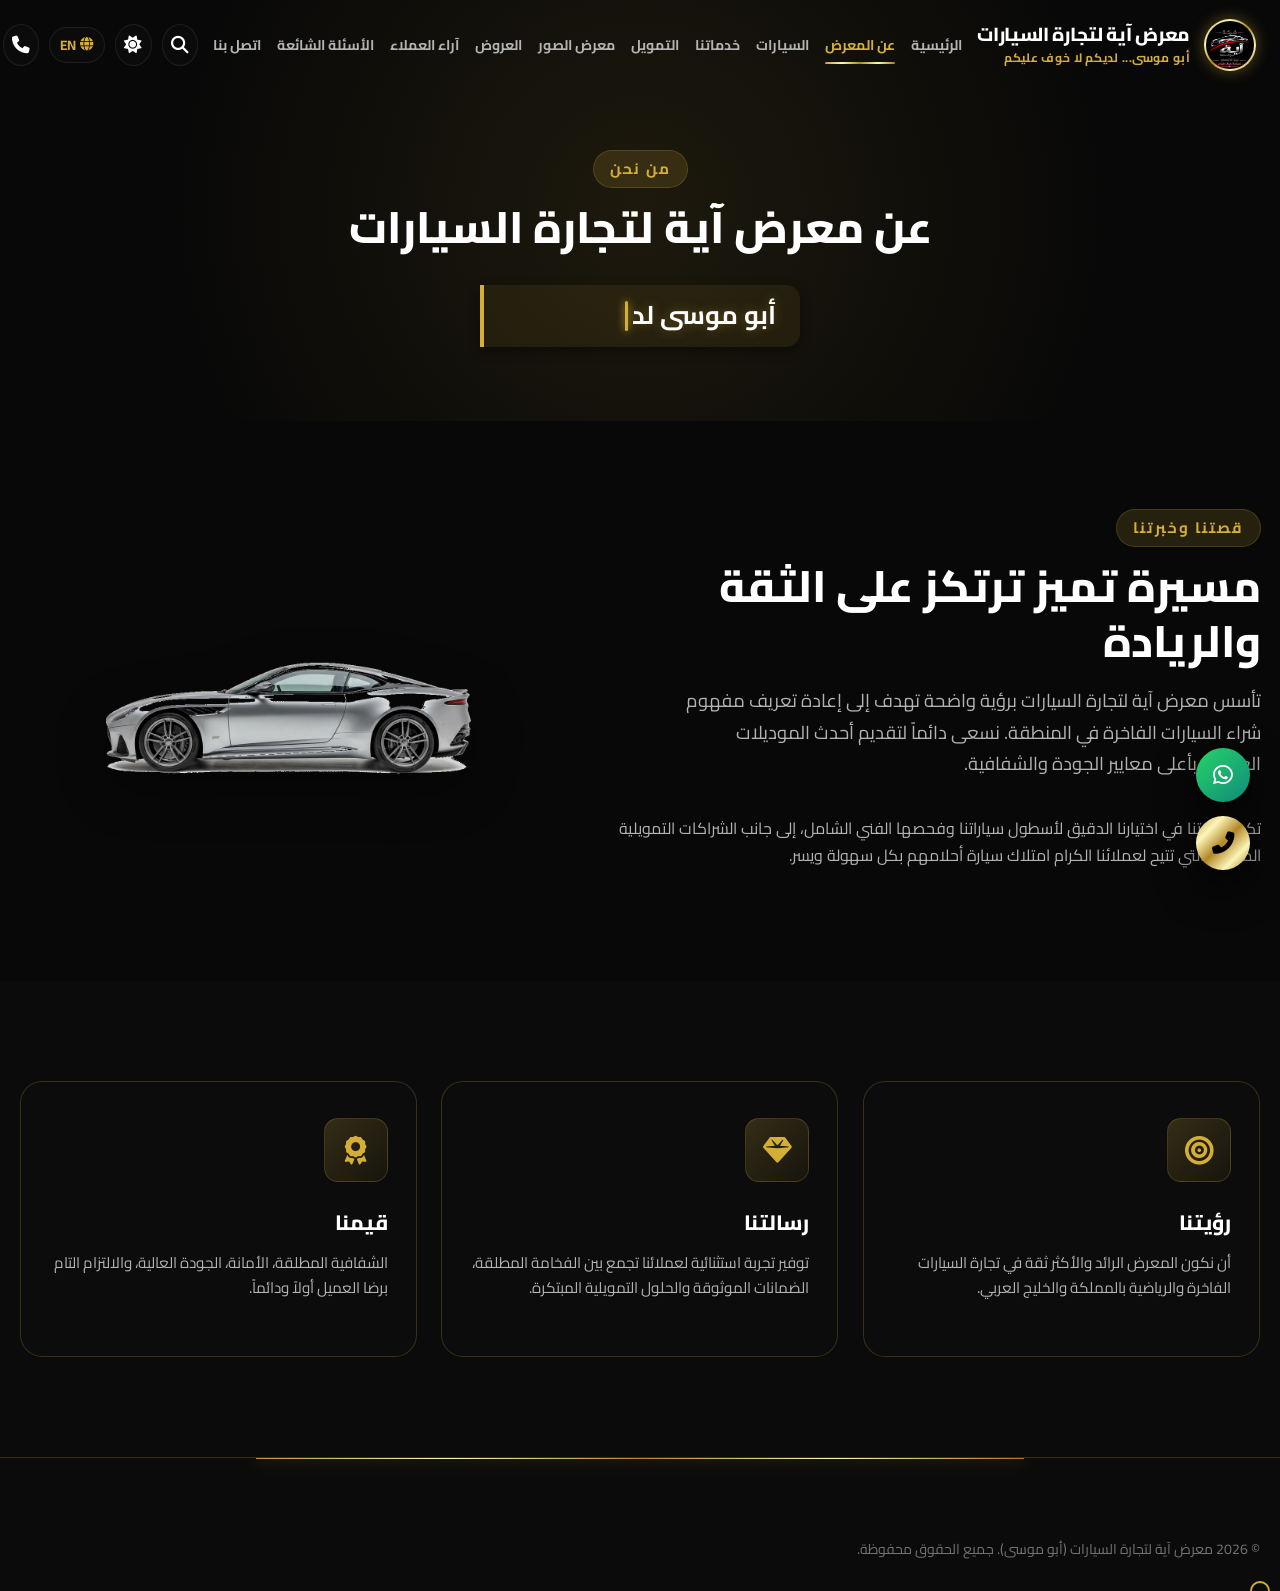
==== about.html @ 8046feb4 "first commit" ====
<!DOCTYPE html>
<html lang="ar" dir="rtl" data-theme="dark">
<head>
  <meta charset="UTF-8">
  <meta name="viewport" content="width=device-width, initial-scale=1.0">
  <title>عن المعرض | معرض آية لتجارة السيارات</title>
  <meta name="description" content="تعرف على قصة معرض آية لتجارة السيارات، رؤيتنا ورسالتنا وكلمة المالك أبو موسى.">

  <link rel="icon" type="image/svg+xml" href="images/logo/logo.png">
  <link rel="stylesheet" href="https://cdnjs.cloudflare.com/ajax/libs/font-awesome/6.5.1/css/all.min.css">
  <link rel="stylesheet" href="css/variables.css">
  <link rel="stylesheet" href="css/style.css">
  <link rel="stylesheet" href="css/header.css">
  <link rel="stylesheet" href="css/footer.css">
  <link rel="stylesheet" href="css/home.css">
  <link rel="stylesheet" href="css/cards.css">
  <link rel="stylesheet" href="css/forms.css">
  <link rel="stylesheet" href="css/animations.css">
  <link rel="stylesheet" href="css/responsive.css">
</head>
<body>

  <div class="page-loader" id="pageLoader">
    <div class="loader-logo-wrap">
      <div class="loader-spinner"></div>
      <img src="images/logo/logo.png" alt="Aya Car Trading Logo" style="width: 100%; height: 100%; object-fit: contain;">
    </div>
    <div class="loader-brand" data-i18n="brand_name">معرض آية لتجارة السيارات</div>
  </div>

  <header class="site-header">
    <div class="container header-container">
      <a href="index.html" class="header-brand">
        <div class="logo-wrapper">
          <img src="images/logo/logo.png" alt="Aya Car Trading Logo" class="logo-img">
        </div>
        <div class="brand-text">
          <span class="brand-name" data-i18n="brand_name">معرض آية لتجارة السيارات</span>
          <span class="brand-tagline" data-i18n="tagline">أبو موسى... لديكم لا خوف عليكم</span>
        </div>
      </a>

      <nav class="main-nav" aria-label="Main Navigation">
        <ul class="nav-list">
          <li><a href="index.html" class="nav-link" data-i18n="nav_home">الرئيسية</a></li>
          <li><a href="about.html" class="nav-link active" data-i18n="nav_about">عن المعرض</a></li>
          <li><a href="cars.html" class="nav-link" data-i18n="nav_cars">السيارات</a></li>
          <li><a href="services.html" class="nav-link" data-i18n="nav_services">خدماتنا</a></li>
          <li><a href="financing.html" class="nav-link" data-i18n="nav_financing">التمويل</a></li>
          <li><a href="gallery.html" class="nav-link" data-i18n="nav_gallery">معرض الصور</a></li>
          <li><a href="offers.html" class="nav-link" data-i18n="nav_offers">العروض</a></li>
          <li><a href="testimonials.html" class="nav-link" data-i18n="nav_testimonials">آراء العملاء</a></li>
          <li><a href="faq.html" class="nav-link" data-i18n="nav_faq">الأسئلة الشائعة</a></li>
          <li><a href="contact.html" class="nav-link" data-i18n="nav_contact">اتصل بنا</a></li>
        </ul>
      </nav>

      <div class="header-actions">
        <button class="action-btn search-trigger-btn" aria-label="Search"><i class="fas fa-search"></i></button>
        <button class="action-btn theme-toggle-btn" aria-label="Toggle Theme"><i class="fas fa-sun theme-toggle-icon"></i></button>
        <button class="lang-toggle" aria-label="Switch Language"><i class="fas fa-globe"></i><span class="lang-toggle-text">EN</span></button>
        <a href="tel:+963936801748" class="action-btn"><i class="fas fa-phone"></i></a>
        <a href="https://wa.me/963936801748" target="_blank" class="action-btn"><i class="fab fa-whatsapp" style="color: #25d366;"></i></a>
        <a href="contact.html" class="btn btn-gold btn-header" data-i18n="book_now">احجز الآن</a>
        <div class="mobile-nav-toggle"><span></span><span></span><span></span></div>
      </div>
    </div>
  </header>

  <div class="mobile-drawer-overlay"></div>
  <aside class="mobile-nav-drawer">
    <ul class="mobile-nav-list">
      <li><a href="index.html" class="mobile-nav-link" data-i18n="nav_home">الرئيسية</a></li>
      <li><a href="about.html" class="mobile-nav-link active" data-i18n="nav_about">عن المعرض</a></li>
      <li><a href="cars.html" class="mobile-nav-link" data-i18n="nav_cars">السيارات</a></li>
      <li><a href="services.html" class="mobile-nav-link" data-i18n="nav_services">خدماتنا</a></li>
      <li><a href="financing.html" class="mobile-nav-link" data-i18n="nav_financing">التمويل</a></li>
      <li><a href="gallery.html" class="mobile-nav-link" data-i18n="nav_gallery">معرض الصور</a></li>
      <li><a href="offers.html" class="mobile-nav-link" data-i18n="nav_offers">العروض</a></li>
      <li><a href="testimonials.html" class="mobile-nav-link" data-i18n="nav_testimonials">آراء العملاء</a></li>
      <li><a href="faq.html" class="mobile-nav-link" data-i18n="nav_faq">الأسئلة الشائعة</a></li>
      <li><a href="contact.html" class="mobile-nav-link" data-i18n="nav_contact">اتصل بنا</a></li>
    </ul>
  </aside>

  <!-- Page Title Banner -->
  <section class="section about-banner-section">
    <div class="container text-center" style="text-align: center;">
      <span class="section-subtitle" data-i18n="about_subtitle">من نحن</span>
      <h1 class="section-title" data-i18n="about_title">عن معرض آية لتجارة السيارات</h1>
      <div class="hero-owner-tagline" style="margin-top: 14px;" data-i18n="tagline">أبو موسى... لديكم لا خوف عليكم</div>
    </div>
  </section>

  <!-- Section: Story & Owner Message -->
  <section class="section about-section">
    <div class="container">
      <div class="hero-content-grid">
        <div data-animate="fade-up">
          <span class="section-subtitle" data-i18n="our_story_subtitle">قصتنا وخبرتنا</span>
          <h2 class="section-title" data-i18n="our_story_title">مسيرة تميز ترتكز على الثقة والريادة</h2>
          <p class="hero-description" data-i18n="our_story_p1">
            تأسس معرض آية لتجارة السيارات برؤية واضحة تهدف إلى إعادة تعريف مفهوم شراء السيارات الفاخرة في المنطقة. نسعى دائماً لتقديم أحدث الموديلات العالمية بأعلى معايير الجودة والشفافية.
          </p>
          <p style="color: var(--text-secondary); line-height: 1.7; margin-bottom: 24px;" data-i18n="our_story_p2">
            تكمن قوتنا في اختيارنا الدقيق لأسطول سياراتنا وفحصها الفني الشامل، إلى جانب الشراكات التمويلية الممتازة التي تتيح لعملائنا الكرام امتلاك سيارة أحلامهم بكل سهولة ويسر.
          </p>
        </div>

        <div class="hero-visual-box" data-animate="zoom-in">
          <div class="about-image-wrapper">
            <img src="images/cars2/new_car.png" alt="سيارة المعرض المتحركة" class="moving-car">
          </div>
        </div>
      </div>
    </div>
  </section>

  <!-- Section: Mission, Vision, Values -->
  <section class="section" style="background: var(--bg-secondary);">
    <div class="container">
      <div class="features-grid" style="grid-template-columns: repeat(3, 1fr);">
        <div class="service-card" data-animate="fade-up">
          <div class="service-icon"><i class="fas fa-bullseye"></i></div>
          <h3 class="service-title" data-i18n="vision_title">رؤيتنا</h3>
          <p class="service-desc" data-i18n="vision_desc">أن نكون المعرض الرائد والأكثر ثقة في تجارة السيارات الفاخرة والرياضية بالمملكة والخليج العربي.</p>
        </div>

        <div class="service-card" data-animate="fade-up">
          <div class="service-icon"><i class="fas fa-gem"></i></div>
          <h3 class="service-title" data-i18n="mission_title">رسالتنا</h3>
          <p class="service-desc" data-i18n="mission_desc">توفير تجربة استثنائية لعملائنا تجمع بين الفخامة المطلقة، الضمانات الموثوقة والحلول التمويلية المبتكرة.</p>
        </div>

        <div class="service-card" data-animate="fade-up">
          <div class="service-icon"><i class="fas fa-award"></i></div>
          <h3 class="service-title" data-i18n="values_title">قيمنا</h3>
          <p class="service-desc" data-i18n="values_desc">الشفافية المطلقة، الأمانة، الجودة العالية، والالتزام التام برضا العميل أولاً ودائماً.</p>
        </div>
      </div>
    </div>
  </section>

  <!-- Footer -->
  <footer class="site-footer">
    <div class="container">
      <div class="footer-bottom" style="border: none; padding: 0;">
        <div data-i18n="copyright">&copy; 2026 معرض آية لتجارة السيارات (أبو موسى). جميع الحقوق محفوظة.</div>
      </div>
    </div>
  </footer>


  <div class="floating-actions">
    <a href="https://wa.me/963936801748" target="_blank" class="float-btn float-whatsapp"><i class="fab fa-whatsapp"></i></a>
    <a href="tel:+963936801748" class="float-btn float-phone"><i class="fas fa-phone-alt"></i></a>
  </div>

  <script src="js/theme.js"></script>
  <script src="js/main.js"></script>
  <script src="js/menu.js"></script>
  <script src="js/search.js"></script>
  <script src="js/animation.js"></script>
</body>
</html>
---- css/variables.css ----
/* -------------------------------------------------------------------
   Aya Car Trading | معرض آية لتجارة السيارات
   CSS Variables & Design System Tokens
------------------------------------------------------------------- */

:root {
  /* Color Palette - Dark Mode (Default) */
  --bg-primary: #080808;
  --bg-secondary: #0b0b0b;
  --bg-tertiary: #171717;
  --bg-card: rgba(17, 17, 17, 0.7);
  --bg-glass: rgba(15, 15, 15, 0.65);
  --bg-glass-hover: rgba(25, 25, 25, 0.85);

  /* Gold Luxury Accents */
  --color-gold: #d4af37;
  --color-gold-light: #f3e5ab;
  --color-gold-dark: #aa820a;
  --color-gold-glow: rgba(212, 175, 55, 0.35);
  --color-gold-subtle: rgba(212, 175, 55, 0.15);
  --gold-gradient: linear-gradient(135deg, #bf953f 0%, #fcf6ba 25%, #b38728 50%, #fbf5b7 75%, #aa771c 100%);
  --gold-gradient-subtle: linear-gradient(135deg, rgba(212, 175, 55, 0.2) 0%, rgba(212, 175, 55, 0.05) 100%);

  /* Text Colors */
  --text-primary: #ffffff;
  --text-secondary: #b3b3b3;
  --text-muted: #737373;
  --text-gold: #d4af37;

  /* Borders & Shadows */
  --border-color: rgba(212, 175, 55, 0.2);
  --border-color-muted: rgba(255, 255, 255, 0.08);
  --border-gold-glow: 0 0 20px rgba(212, 175, 55, 0.4);
  --shadow-sm: 0 4px 12px rgba(0, 0, 0, 0.4);
  --shadow-md: 0 8px 24px rgba(0, 0, 0, 0.6);
  --shadow-lg: 0 16px 40px rgba(0, 0, 0, 0.8);
  --shadow-gold: 0 10px 30px rgba(212, 175, 55, 0.25);

  /* Glassmorphism */
  --glass-blur: blur(16px);
  --glass-blur-heavy: blur(24px);
  --glass-border: 1px solid rgba(212, 175, 55, 0.22);
  --glass-border-light: 1px solid rgba(255, 255, 255, 0.1);

  /* Fonts */
  --font-arabic: 'Cairo', 'Segoe UI', Tahoma, Geneva, Verdana, sans-serif;
  --font-english: 'Poppins', system-ui, -apple-system, BlinkMacSystemFont, sans-serif;

  /* Radii */
  --radius-sm: 8px;
  --radius-md: 14px;
  --radius-lg: 22px;
  --radius-xl: 32px;
  --radius-full: 9999px;

  /* Transitions */
  --transition-fast: 0.2s cubic-bezier(0.4, 0, 0.2, 1);
  --transition-normal: 0.35s cubic-bezier(0.4, 0, 0.2, 1);
  --transition-slow: 0.6s cubic-bezier(0.16, 1, 0.3, 1);
  --transition-bounce: 0.5s cubic-bezier(0.68, -0.6, 0.32, 1.6);

  /* Spacing */
  --header-height: 90px;
  --container-max: 1320px;
}

/* Light Theme Variables */
[data-theme="light"] {
  --bg-primary: #f8f9fa;
  --bg-secondary: #ffffff;
  --bg-tertiary: #f1f3f5;
  --bg-card: rgba(255, 255, 255, 0.85);
  --bg-glass: rgba(255, 255, 255, 0.75);
  --bg-glass-hover: rgba(255, 255, 255, 0.95);

  --text-primary: #121212;
  --text-secondary: #495057;
  --text-muted: #868e96;
  --text-gold: #b8860b;

  --border-color: rgba(184, 134, 11, 0.3);
  --border-color-muted: rgba(0, 0, 0, 0.08);
  --shadow-sm: 0 4px 12px rgba(0, 0, 0, 0.06);
  --shadow-md: 0 8px 24px rgba(0, 0, 0, 0.1);
  --shadow-lg: 0 16px 40px rgba(0, 0, 0, 0.15);
  --glass-border: 1px solid rgba(184, 134, 11, 0.25);
  --glass-border-light: 1px solid rgba(0, 0, 0, 0.08);
}
---- css/style.css ----
/* -------------------------------------------------------------------
   Aya Car Trading | معرض آية لتجارة السيارات
   Global Styles, Reset & Utility Classes
------------------------------------------------------------------- */

@import url('https://fonts.googleapis.com/css2?family=Cairo:wght@300;400;500;600;700;800;900&family=Poppins:wght@300;400;500;600;700;800&display=swap');

*, *::before, *::after {
  box-sizing: border-box;
  margin: 0;
  padding: 0;
}

html {
  scroll-behavior: smooth;
  font-size: 16px;
}

body {
  font-family: var(--font-arabic);
  background-color: var(--bg-primary);
  color: var(--text-primary);
  line-height: 1.6;
  overflow-x: hidden;
  transition: background-color var(--transition-normal), color var(--transition-normal);
  direction: rtl; /* Default Arabic RTL */
}

/* LTR Body state */
html[lang="en"] body {
  font-family: var(--font-english);
  direction: ltr;
}

/* Hide scrollbar for clean aesthetic while allowing scroll */
::-webkit-scrollbar {
  width: 8px;
}
::-webkit-scrollbar-track {
  background: var(--bg-primary);
}
::-webkit-scrollbar-thumb {
  background: var(--color-gold-dark);
  border-radius: var(--radius-full);
}
::-webkit-scrollbar-thumb:hover {
  background: var(--color-gold);
}

a {
  color: inherit;
  text-decoration: none;
  transition: color var(--transition-fast);
}

ul, ol {
  list-style: none;
}

img, video {
  max-width: 100%;
  height: auto;
  display: block;
}

button, input, select, textarea {
  font-family: inherit;
  font-size: inherit;
  color: inherit;
  background: none;
  border: none;
  outline: none;
}

button {
  cursor: pointer;
}

/* -------------------------------------------------------------------
   Layout Components
------------------------------------------------------------------- */
.container {
  width: 100%;
  max-width: var(--container-max);
  margin-left: auto !important;
  margin-right: auto !important;
  padding-left: 20px;
  padding-right: 20px;
  box-sizing: border-box;
}

.section {
  padding: 100px 0;
  position: relative;
}

.page-banner-section {
  padding-top: calc(var(--header-height) + 60px);
  padding-bottom: 40px;
  background: radial-gradient(circle at 50% 50%, rgba(212, 175, 55, 0.1) 0%, var(--bg-primary) 70%);
}

@media (max-width: 992px) {
  .page-banner-section {
    padding-top: 175px;
    padding-bottom: 35px;
  }
}

.section-header {
  text-align: center;
  margin-bottom: 60px;
  position: relative;
}

.section-subtitle {
  display: inline-flex;
  align-items: center;
  gap: 8px;
  font-size: 0.95rem;
  font-weight: 700;
  color: var(--color-gold);
  text-transform: uppercase;
  letter-spacing: 2px;
  margin-bottom: 12px;
  padding: 6px 16px;
  background: var(--color-gold-subtle);
  border: 1px solid var(--border-color);
  border-radius: var(--radius-full);
}

.section-title {
  font-size: 2.75rem;
  font-weight: 800;
  color: var(--text-primary);
  line-height: 1.25;
  margin-bottom: 16px;
}

.section-description {
  font-size: 1.1rem;
  color: var(--text-secondary);
  max-width: 680px;
  margin: 0 auto;
}

/* -------------------------------------------------------------------
   Gold Text & Shimmer Utilities
------------------------------------------------------------------- */
.gold-text {
  color: var(--color-gold);
}

.gold-gradient-text {
  background: var(--gold-gradient);
  -webkit-background-clip: text;
  -webkit-text-fill-color: transparent;
  background-clip: text;
}

.gold-glow {
  text-shadow: 0 0 15px rgba(212, 175, 55, 0.5);
}

/* Glassmorphic Panel Utility */
.glass-panel {
  background: var(--bg-glass);
  backdrop-filter: var(--glass-blur);
  -webkit-backdrop-filter: var(--glass-blur);
  border: var(--glass-border);
  border-radius: var(--radius-lg);
  box-shadow: var(--shadow-md);
  transition: all var(--transition-normal);
}

.glass-panel:hover {
  border-color: rgba(212, 175, 55, 0.4);
  box-shadow: var(--shadow-gold);
}

/* -------------------------------------------------------------------
   Buttons & CTAs
------------------------------------------------------------------- */
.btn {
  display: inline-flex;
  align-items: center;
  justify-content: center;
  gap: 10px;
  padding: 14px 32px;
  font-size: 1rem;
  font-weight: 700;
  border-radius: var(--radius-full);
  transition: all var(--transition-normal);
  position: relative;
  overflow: hidden;
  z-index: 1;
}

.btn-gold {
  background: var(--gold-gradient);
  color: #000000;
  box-shadow: 0 4px 20px rgba(212, 175, 55, 0.35);
  border: 1px solid transparent;
}

.btn-gold:hover {
  transform: translateY(-3px);
  box-shadow: 0 8px 30px rgba(212, 175, 55, 0.6);
  color: #000000;
}

.btn-gold::before {
  content: '';
  position: absolute;
  top: 0;
  left: -100%;
  width: 100%;
  height: 100%;
  background: linear-gradient(90deg, transparent, rgba(255, 255, 255, 0.4), transparent);
  transition: 0.5s;
}

.btn-gold:hover::before {
  left: 100%;
}

.btn-outline-gold {
  background: transparent;
  color: var(--color-gold);
  border: 1px solid var(--color-gold);
  box-shadow: 0 4px 15px rgba(212, 175, 55, 0.1);
}

.btn-outline-gold:hover {
  background: var(--color-gold);
  color: #000000;
  transform: translateY(-3px);
  box-shadow: 0 8px 25px rgba(212, 175, 55, 0.4);
}

.btn-glass {
  background: var(--bg-glass);
  backdrop-filter: var(--glass-blur);
  color: var(--text-primary);
  border: var(--glass-border);
}

.btn-glass:hover {
  background: var(--bg-glass-hover);
  border-color: var(--color-gold);
  color: var(--color-gold);
  transform: translateY(-3px);
}

.btn-icon {
  width: 46px;
  height: 46px;
  padding: 0;
  border-radius: 50%;
}

/* Badges */
.badge {
  display: inline-flex;
  align-items: center;
  gap: 6px;
  padding: 4px 12px;
  border-radius: var(--radius-full);
  font-size: 0.8rem;
  font-weight: 700;
}

.badge-gold {
  background: var(--gold-gradient);
  color: #000000;
}

.badge-glass {
  background: rgba(255, 255, 255, 0.1);
  backdrop-filter: var(--glass-blur);
  color: var(--text-primary);
  border: 1px solid rgba(255, 255, 255, 0.15);
}

/* -------------------------------------------------------------------
   Global Floating Elements & Utilities
------------------------------------------------------------------- */

/* Scroll Progress Bar */
.scroll-progress-bar {
  position: fixed;
  top: 0;
  left: 0;
  right: 0;
  height: 3px;
  background: var(--gold-gradient);
  z-index: 1001;
  width: 0%;
  transition: width 0.1s linear;
}

/* Back to top button */
.back-to-top {
  position: fixed;
  bottom: 30px;
  left: 30px; /* LTR & RTL friendly */
  width: 50px;
  height: 50px;
  background: var(--bg-glass);
  border: 1px solid var(--color-gold);
  border-radius: 50%;
  color: var(--color-gold);
  display: flex;
  align-items: center;
  justify-content: center;
  font-size: 1.2rem;
  cursor: pointer;
  z-index: 99;
  opacity: 0;
  visibility: hidden;
  transition: all var(--transition-normal);
  backdrop-filter: var(--glass-blur);
  box-shadow: var(--shadow-md);
}

html[lang="en"] .back-to-top {
  left: auto;
  right: 30px;
}

.back-to-top.active {
  opacity: 1;
  visibility: visible;
}

.back-to-top:hover {
  background: var(--color-gold);
  color: #000000;
  transform: translateY(-5px);
  box-shadow: var(--shadow-gold);
}

/* Floating Action Buttons (WhatsApp & Phone) */
.floating-actions {
  position: fixed;
  bottom: 30px;
  right: 30px;
  display: flex;
  flex-direction: column;
  gap: 14px;
  z-index: 99;
}

html[lang="en"] .floating-actions {
  right: auto;
  left: 30px;
}

.float-btn {
  width: 54px;
  height: 54px;
  border-radius: 50%;
  display: flex;
  align-items: center;
  justify-content: center;
  font-size: 1.4rem;
  color: #ffffff;
  box-shadow: var(--shadow-lg);
  transition: transform var(--transition-bounce), box-shadow var(--transition-normal);
  position: relative;
}

.float-whatsapp {
  background: linear-gradient(135deg, #25d366, #128c7e);
}

.float-phone {
  background: var(--gold-gradient);
  color: #000000;
}

.float-btn:hover {
  transform: scale(1.15) rotate(8deg);
}

.float-btn .pulse-ring {
  position: absolute;
  top: -5px;
  left: -5px;
  right: -5px;
  bottom: -5px;
  border-radius: 50%;
  border: 2px solid currentColor;
  animation: pulse-ring-anim 2s cubic-bezier(0.455, 0.03, 0.515, 0.955) infinite;
  opacity: 0;
}

@keyframes pulse-ring-anim {
  0% {
    transform: scale(0.9);
    opacity: 0.8;
  }
  100% {
    transform: scale(1.5);
    opacity: 0;
  }
}

/* Custom Cursor Effect */
.custom-cursor {
  position: fixed;
  width: 20px;
  height: 20px;
  border: 2px solid var(--color-gold);
  border-radius: 50%;
  pointer-events: none;
  transform: translate(-50%, -50%);
  transition: width 0.2s, height 0.2s, background 0.2s;
  z-index: 9999;
  display: none;
}

@media (pointer: fine) {
  .custom-cursor {
    display: block;
  }
}

.custom-cursor.cursor-hover {
  width: 45px;
  height: 45px;
  background: rgba(212, 175, 55, 0.15);
  border-color: #ffffff;
}

/* Toast Notifications */
.toast-container {
  position: fixed;
  top: 100px;
  right: 20px;
  z-index: 9999;
  display: flex;
  flex-direction: column;
  gap: 10px;
}

html[lang="en"] .toast-container {
  right: auto;
  left: 20px;
}

.toast {
  background: var(--bg-glass);
  backdrop-filter: var(--glass-blur);
  border: var(--glass-border);
  padding: 14px 22px;
  border-radius: var(--radius-md);
  color: var(--text-primary);
  box-shadow: var(--shadow-lg);
  display: flex;
  align-items: center;
  gap: 12px;
  animation: toast-slide-in 0.4s ease forwards;
  min-width: 280px;
}

.toast-gold {
  border-left: 4px solid var(--color-gold);
}

@keyframes toast-slide-in {
  from {
    transform: translateX(100%);
    opacity: 0;
  }
  to {
    transform: translateX(0);
    opacity: 1;
  }
}
---- css/header.css ----
/* -------------------------------------------------------------------
   Aya Car Trading | معرض آية لتجارة السيارات
   Header & Navigation Styles
------------------------------------------------------------------- */

.site-header {
  position: fixed;
  top: 0;
  left: 0;
  right: 0;
  height: var(--header-height);
  z-index: 1000;
  transition: all var(--transition-normal);
  background: transparent;
  padding: 8px 0;
}

.site-header.scrolled {
  background: var(--bg-glass);
  backdrop-filter: var(--glass-blur-heavy);
  -webkit-backdrop-filter: var(--glass-blur-heavy);
  border-bottom: var(--glass-border);
  height: 76px;
  padding: 0;
  box-shadow: var(--shadow-md);
}

.header-container {
  display: flex;
  align-items: center;
  justify-content: space-between;
  height: 100%;
  width: 100%;
  max-width: 1560px;
  margin: 0 auto !important;
  padding-left: 24px;
  padding-right: 24px;
  box-sizing: border-box;
}

/* Brand / Logo Area */
.header-brand {
  display: flex;
  align-items: center;
  gap: 14px;
  margin: 0;
  padding: 0;
  text-decoration: none;
}

.logo-wrapper {
  position: relative;
  width: 52px;
  height: 52px;
  border-radius: 50%;
  padding: 2px;
  background: var(--gold-gradient);
  display: flex;
  align-items: center;
  justify-content: center;
  box-shadow: 0 0 15px rgba(212, 175, 55, 0.4);
  flex-shrink: 0;
  overflow: hidden;
  transition: transform var(--transition-fast);
}

.header-brand:hover .logo-wrapper {
  transform: scale(1.05);
  box-shadow: 0 0 22px rgba(212, 175, 55, 0.7);
}

.logo-img {
  width: 100%;
  height: 100%;
  object-fit: cover;
  border-radius: 50%;
  background: #000000;
}

.brand-text {
  display: flex;
  flex-direction: column;
  margin: 0;
  padding: 0;
}

.brand-name {
  font-size: 1.18rem;
  font-weight: 800;
  color: var(--text-primary);
  letter-spacing: -0.3px;
  line-height: 1.2;
  margin: 0;
  padding: 0;
  white-space: nowrap;
  -webkit-font-smoothing: antialiased;
}

.brand-tagline {
  font-size: 0.76rem;
  font-weight: 700;
  color: var(--color-gold);
  margin: 2px 0 0 0;
  padding: 0;
  letter-spacing: 0.3px;
  display: flex;
  align-items: center;
  gap: 4px;
  white-space: nowrap;
  -webkit-font-smoothing: antialiased;
  animation: fadeUpShimmer 3s infinite alternate;
}

@keyframes fadeUpShimmer {
  0% {
    opacity: 0.8;
    text-shadow: 0 0 5px rgba(212, 175, 55, 0.2);
  }
  100% {
    opacity: 1;
    text-shadow: 0 0 12px rgba(212, 175, 55, 0.8);
  }
}

/* Navigation Menu */
.main-nav {
  display: flex;
  align-items: center;
  margin: 0 15px;
  padding: 0;
}

.nav-list {
  display: flex;
  align-items: center;
  gap: 16px;
  margin: 0;
  padding: 0;
  list-style: none;
}

.nav-list li {
  margin: 0;
  padding: 0;
  display: flex;
  align-items: center;
}

@media (min-width: 1400px) {
  .nav-list {
    gap: 22px;
  }
}

.nav-link {
  position: relative;
  font-family: inherit;
  font-size: 0.88rem;
  font-weight: 700;
  color: var(--text-secondary);
  padding: 6px 0;
  margin: 0;
  white-space: nowrap;
  -webkit-font-smoothing: antialiased;
  -moz-osx-font-smoothing: grayscale;
  transition: color var(--transition-fast);
}

.nav-link:hover,
.nav-link.active {
  color: var(--color-gold);
}

.nav-link::after {
  content: '';
  position: absolute;
  bottom: -2px;
  left: 0;
  width: 0%;
  height: 2px;
  background: var(--gold-gradient);
  transition: width var(--transition-normal);
  border-radius: var(--radius-full);
}

html[dir="rtl"] .nav-link::after {
  left: auto;
  right: 0;
}

.nav-link:hover::after,
.nav-link.active::after {
  width: 100%;
}

/* Actions Group */
.header-actions {
  display: flex;
  align-items: center;
  gap: 10px;
  margin: 0;
  padding: 0;
}

.action-btn {
  width: 42px;
  height: 42px;
  border-radius: 50%;
  background: var(--bg-glass);
  border: 1px solid var(--border-color-muted);
  color: var(--text-primary);
  display: flex;
  align-items: center;
  justify-content: center;
  font-size: 1.1rem;
  transition: all var(--transition-fast);
}

.action-btn:hover {
  border-color: var(--color-gold);
  color: var(--color-gold);
  background: rgba(212, 175, 55, 0.1);
  transform: translateY(-2px);
}

/* Language Toggle Switch */
.lang-toggle {
  display: flex;
  align-items: center;
  gap: 4px;
  padding: 4px 10px;
  background: var(--bg-glass);
  border: 1px solid var(--border-color-muted);
  border-radius: var(--radius-full);
  font-size: 0.85rem;
  font-weight: 700;
  color: var(--color-gold);
  cursor: pointer;
  transition: all var(--transition-fast);
}

.lang-toggle:hover {
  border-color: var(--color-gold);
}

/* Mobile Hamburger Toggle */
.mobile-nav-toggle {
  display: none;
  flex-direction: column;
  justify-content: space-between;
  width: 30px;
  height: 20px;
  cursor: pointer;
  z-index: 1002;
}

.mobile-nav-toggle span {
  width: 100%;
  height: 2px;
  background-color: var(--text-primary);
  border-radius: 2px;
  transition: all var(--transition-normal);
}

.mobile-nav-toggle.open span:nth-child(1) {
  transform: translateY(9px) rotate(45deg);
}
.mobile-nav-toggle.open span:nth-child(2) {
  opacity: 0;
}
.mobile-nav-toggle.open span:nth-child(3) {
  transform: translateY(-9px) rotate(-45deg);
}

/* Mobile Navigation Drawer */
.mobile-nav-drawer {
  position: fixed;
  top: 0;
  right: -100%;
  width: 300px;
  height: 100vh;
  background: var(--bg-secondary);
  backdrop-filter: var(--glass-blur-heavy);
  z-index: 1001;
  padding: 100px 30px 40px;
  display: flex;
  flex-direction: column;
  justify-content: space-between;
  transition: right var(--transition-normal);
  box-shadow: var(--shadow-lg);
  border-left: var(--glass-border);
}

html[lang="en"] .mobile-nav-drawer {
  right: auto;
  left: -100%;
  transition: left var(--transition-normal);
  border-left: none;
  border-right: var(--glass-border);
}

.mobile-nav-drawer.open {
  right: 0;
}

html[lang="en"] .mobile-nav-drawer.open {
  right: auto;
  left: 0;
}

.mobile-nav-list {
  display: flex;
  flex-direction: column;
  gap: 20px;
}

.mobile-nav-link {
  font-size: 1.15rem;
  font-weight: 700;
  color: var(--text-primary);
}

.mobile-nav-link:hover,
.mobile-nav-link.active {
  color: var(--color-gold);
}

.mobile-drawer-overlay {
  position: fixed;
  top: 0;
  left: 0;
  width: 100vw;
  height: 100vh;
  background: rgba(0, 0, 0, 0.7);
  backdrop-filter: blur(4px);
  z-index: 1000;
  opacity: 0;
  visibility: hidden;
  transition: all var(--transition-fast);
}

.mobile-drawer-overlay.open {
  opacity: 1;
  visibility: visible;
}
---- css/footer.css ----
/* -------------------------------------------------------------------
   Aya Car Trading | معرض آية لتجارة السيارات
   Footer Styles
------------------------------------------------------------------- */

.site-footer {
  background: var(--bg-secondary);
  border-top: 1px solid var(--border-color);
  position: relative;
  overflow: hidden;
  padding-top: 80px;
  padding-bottom: 30px;
  color: var(--text-secondary);
}

.site-footer::before {
  content: '';
  position: absolute;
  top: 0;
  left: 50%;
  transform: translateX(-50%);
  width: 60%;
  height: 1px;
  background: var(--gold-gradient);
  box-shadow: 0 0 15px var(--color-gold);
}

.footer-grid {
  display: grid;
  grid-template-columns: 1.6fr 1fr 1.2fr 1.4fr;
  gap: 40px;
  margin-bottom: 60px;
}

.footer-brand {
  display: flex;
  flex-direction: column;
  gap: 20px;
}

.footer-logo {
  display: flex;
  align-items: center;
  gap: 12px;
}

.footer-desc {
  color: var(--text-secondary);
  font-size: 0.95rem;
  line-height: 1.7;
}

.footer-tagline-box {
  background: var(--gold-gradient-subtle);
  border: 1px solid var(--border-color);
  padding: 12px 18px;
  border-radius: var(--radius-md);
  color: var(--color-gold);
  font-weight: 700;
  font-size: 0.95rem;
  display: inline-flex;
  align-items: center;
  gap: 8px;
}

.footer-heading {
  font-size: 1.2rem;
  font-weight: 800;
  color: var(--text-primary);
  margin-bottom: 24px;
  position: relative;
  display: inline-block;
}

.footer-heading::after {
  content: '';
  position: absolute;
  bottom: -8px;
  left: 0;
  width: 35px;
  height: 2px;
  background: var(--color-gold);
}

html[dir="rtl"] .footer-heading::after {
  left: auto;
  right: 0;
}

.footer-links {
  display: flex;
  flex-direction: column;
  gap: 12px;
}

.footer-link {
  color: var(--text-secondary);
  font-size: 0.95rem;
  transition: all var(--transition-fast);
  display: flex;
  align-items: center;
  gap: 8px;
}

.footer-link:hover {
  color: var(--color-gold);
  transform: translateX(-5px);
}

html[lang="en"] .footer-link:hover {
  transform: translateX(5px);
}

.footer-info-list {
  display: flex;
  flex-direction: column;
  gap: 16px;
}

.footer-info-item {
  display: flex;
  align-items: flex-start;
  gap: 12px;
  color: var(--text-secondary);
  font-size: 0.95rem;
}

.footer-info-icon {
  color: var(--color-gold);
  font-size: 1.1rem;
  margin-top: 3px;
  flex-shrink: 0;
}

/* Newsletter */
.newsletter-box {
  display: flex;
  flex-direction: column;
  gap: 14px;
}

.newsletter-form {
  display: flex;
  gap: 8px;
}

.newsletter-input {
  flex: 1;
  background: rgba(255, 255, 255, 0.05);
  border: 1px solid var(--border-color-muted);
  padding: 12px 16px;
  border-radius: var(--radius-md);
  color: var(--text-primary);
  font-size: 0.9rem;
  transition: border-color var(--transition-fast);
}

.newsletter-input:focus {
  border-color: var(--color-gold);
}

/* Social Media Icons */
.footer-socials {
  display: flex;
  align-items: center;
  gap: 12px;
  margin-top: 10px;
}

.social-icon {
  width: 40px;
  height: 40px;
  border-radius: 50%;
  background: var(--bg-glass);
  border: 1px solid var(--border-color-muted);
  color: var(--text-primary);
  display: flex;
  align-items: center;
  justify-content: center;
  font-size: 1rem;
  transition: all var(--transition-fast);
}

.social-icon:hover {
  background: var(--color-gold);
  color: #000000;
  border-color: var(--color-gold);
  transform: translateY(-4px);
  box-shadow: 0 5px 15px rgba(212, 175, 55, 0.4);
}

/* Bottom Bar */
.footer-bottom {
  border-top: 1px solid rgba(255, 255, 255, 0.06);
  padding-top: 25px;
  display: flex;
  align-items: center;
  justify-content: space-between;
  font-size: 0.88rem;
  color: var(--text-muted);
}

.footer-legal-links {
  display: flex;
  gap: 20px;
}

.footer-legal-links a:hover {
  color: var(--color-gold);
}

/* -------------------------------------------------------------------
   Light Theme Footer Overrides (High Contrast & Clear Readability)
------------------------------------------------------------------- */
[data-theme="light"] .site-footer {
  background: #ffffff;
  border-top: 1px solid var(--border-color);
  color: #333333;
}

[data-theme="light"] .footer-heading {
  color: #111111;
}

[data-theme="light"] .footer-desc,
[data-theme="light"] .footer-link,
[data-theme="light"] .footer-info-item,
[data-theme="light"] .footer-legal-links a {
  color: #444444;
}

[data-theme="light"] .footer-link:hover,
[data-theme="light"] .footer-legal-links a:hover {
  color: #b8860b;
}

[data-theme="light"] .newsletter-input {
  background: #f1f3f5;
  color: #111111;
  border-color: rgba(0, 0, 0, 0.15);
}

[data-theme="light"] .newsletter-input::placeholder {
  color: #777777;
}

[data-theme="light"] .social-icon {
  background: #f1f3f5;
  color: #111111;
  border-color: rgba(0, 0, 0, 0.15);
}

[data-theme="light"] .footer-bottom {
  border-top: 1px solid rgba(0, 0, 0, 0.1);
  color: #555555;
}
---- css/home.css ----
/* -------------------------------------------------------------------
   Aya Car Trading | معرض آية لتجارة السيارات
   Home Page Specific Styles & Hero Components
------------------------------------------------------------------- */

/* Hero Section */
.hero-section {
  position: relative;
  min-height: 100vh;
  padding-top: calc(var(--header-height) + 40px);
  padding-bottom: 80px;
  display: flex;
  align-items: center;
  overflow: hidden;
  background: radial-gradient(circle at 70% 30%, rgba(212, 175, 55, 0.08) 0%, transparent 60%),
              radial-gradient(circle at 10% 80%, rgba(15, 15, 15, 0.9) 0%, var(--bg-primary) 80%);
}

.hero-bg-particles {
  position: absolute;
  top: 0;
  left: 0;
  width: 100%;
  height: 100%;
  pointer-events: none;
  z-index: 1;
  opacity: 0.6;
}

.hero-content-grid {
  display: grid;
  grid-template-columns: 1.1fr 0.9fr;
  gap: 50px;
  align-items: center;
  position: relative;
  z-index: 2;
}

.hero-text-box {
  display: flex;
  flex-direction: column;
  align-items: flex-start;
}

.hero-badge {
  display: inline-flex;
  align-items: center;
  gap: 10px;
  padding: 8px 20px;
  background: var(--color-gold-subtle);
  border: 1px solid var(--border-color);
  border-radius: var(--radius-full);
  color: var(--color-gold);
  font-size: 0.9rem;
  font-weight: 700;
  margin-bottom: 24px;
  box-shadow: 0 0 15px rgba(212, 175, 55, 0.2);
}

.hero-title {
  font-size: 3.5rem;
  font-weight: 900;
  line-height: 1.15;
  color: var(--text-primary);
  margin-bottom: 16px;
  letter-spacing: -1px;
}

.hero-owner-tagline {
  font-family: 'Cairo', sans-serif;
  font-size: 1.8rem;
  font-weight: 700;
  margin-bottom: 24px;
  padding: 12px 24px;
  background: rgba(212, 175, 55, 0.08);
  border-left: 4px solid var(--color-gold);
  border-radius: 0 var(--radius-md) var(--radius-md) 0;
  color: var(--text-primary);
  display: inline-flex;
  align-items: center;
  justify-content: flex-start;
  min-height: 62px;
  min-width: 320px;
  box-shadow: var(--shadow-sm);
  position: relative;
  overflow: hidden;
  will-change: transform, opacity;
  backface-visibility: hidden;
  -webkit-font-smoothing: antialiased;
  -moz-osx-font-smoothing: grayscale;
}

html[lang="en"] .hero-owner-tagline {
  border-left: none;
  border-right: 4px solid var(--color-gold);
  border-radius: var(--radius-md) 0 0 var(--radius-md);
}

/* Typing text element & theme styling */
.hero-owner-tagline .tagline-text {
  display: inline;
  white-space: pre-wrap;
  word-break: break-word;
  transition: text-shadow 0.4s ease, color 0.4s ease;
  line-height: 1.3;
}

[data-theme="dark"] .hero-owner-tagline .tagline-text {
  color: #FFFFFF;
  text-shadow: 0 0 12px rgba(212, 175, 55, 0.35);
}

[data-theme="light"] .hero-owner-tagline .tagline-text {
  color: #111111;
  text-shadow: 0 0 10px rgba(201, 162, 39, 0.25);
}

/* Smooth micro-upward entry animation for typed characters */
.hero-owner-tagline .tagline-text.typing-char-active {
  animation: charFloatUp 0.15s ease-out forwards;
}

@keyframes charFloatUp {
  0% {
    opacity: 0.8;
    transform: translateY(4px);
  }
  100% {
    opacity: 1;
    transform: translateY(0);
  }
}

/* Luxury Golden Glow Pulse during 2.5s completion pause */
.hero-owner-tagline .tagline-text.glow-pulse {
  animation: taglineGoldPulse 2.5s ease-in-out infinite alternate;
}

[data-theme="dark"] .hero-owner-tagline .tagline-text.glow-pulse {
  animation: taglineGoldPulseDark 2.5s ease-in-out infinite alternate;
}

[data-theme="light"] .hero-owner-tagline .tagline-text.glow-pulse {
  animation: taglineGoldPulseLight 2.5s ease-in-out infinite alternate;
}

@keyframes taglineGoldPulseDark {
  0% {
    text-shadow: 0 0 10px rgba(212, 175, 55, 0.4);
    transform: translateY(0);
  }
  50% {
    text-shadow: 0 0 25px rgba(212, 175, 55, 0.95), 0 0 40px rgba(212, 175, 55, 0.6);
    transform: translateY(-1px);
  }
  100% {
    text-shadow: 0 0 12px rgba(212, 175, 55, 0.5);
    transform: translateY(0);
  }
}

@keyframes taglineGoldPulseLight {
  0% {
    text-shadow: 0 0 8px rgba(201, 162, 39, 0.3);
    transform: translateY(0);
  }
  50% {
    text-shadow: 0 0 20px rgba(201, 162, 39, 0.85), 0 0 30px rgba(201, 162, 39, 0.5);
    transform: translateY(-1px);
  }
  100% {
    text-shadow: 0 0 10px rgba(201, 162, 39, 0.4);
    transform: translateY(0);
  }
}

/* Elegant Blinking Cursor */
.hero-owner-tagline .tagline-cursor {
  display: inline-block;
  width: 3px;
  height: 1.15em;
  margin-inline-start: 4px;
  vertical-align: middle;
  border-radius: 2px;
  animation: cursorBlink 500ms steps(2, start) infinite;
  will-change: opacity;
}

[data-theme="dark"] .hero-owner-tagline .tagline-cursor {
  background-color: #D4AF37;
  box-shadow: 0 0 8px #D4AF37;
}

[data-theme="light"] .hero-owner-tagline .tagline-cursor {
  background-color: #111111;
  box-shadow: 0 0 6px rgba(17, 17, 17, 0.4);
}

@keyframes cursorBlink {
  0%, 100% {
    opacity: 1;
  }
  50% {
    opacity: 0;
  }
}

.hero-description {
  font-size: 1.15rem;
  color: var(--text-secondary);
  margin-bottom: 36px;
  max-width: 580px;
  line-height: 1.7;
}

.hero-buttons {
  display: flex;
  align-items: center;
  gap: 18px;
  margin-bottom: 50px;
  flex-wrap: wrap;
}

/* Hero Owner & Car Visual Card Box */
.hero-visual-box {
  position: relative;
  display: flex;
  justify-content: center;
  align-items: center;
}

.hero-main-card {
  position: relative;
  width: 100%;
  max-width: 520px;
  border-radius: var(--radius-xl);
  overflow: hidden;
  padding: 16px;
  background: var(--bg-glass);
  backdrop-filter: var(--glass-blur-heavy);
  border: var(--glass-border);
  box-shadow: var(--shadow-lg), var(--border-gold-glow);
  transform-style: preserve-3d;
  transition: transform var(--transition-slow);
}

.hero-main-card:hover {
  transform: translateY(-8px) rotateX(2deg) rotateY(-2deg);
}

/* Owner Frame Specifics */
.owner-card-frame {
  position: relative;
  border-radius: var(--radius-lg);
  overflow: hidden;
  border: 2px solid var(--color-gold);
  box-shadow: 0 0 30px rgba(212, 175, 55, 0.4);
  background: #080808;
}

.owner-card-img {
  width: 100%;
  height: 420px;
  object-fit: cover;
  object-position: center top;
  transition: transform 0.6s ease;
  filter: brightness(0.98) contrast(1.04);
}

.owner-card-frame:hover .owner-card-img {
  transform: scale(1.05);
}

.owner-card-info {
  position: absolute;
  bottom: 0;
  left: 0;
  right: 0;
  padding: 24px;
  background: linear-gradient(0deg, rgba(8, 8, 8, 0.95) 0%, rgba(8, 8, 8, 0.6) 70%, transparent 100%);
  display: flex;
  flex-direction: column;
  gap: 4px;
}

.owner-name {
  font-size: 1.4rem;
  font-weight: 800;
  color: #ffffff;
}

.owner-title {
  font-size: 0.9rem;
  color: var(--color-gold);
  font-weight: 700;
}

/* Hero Stats Bar */
.hero-stats-row {
  display: grid;
  grid-template-columns: repeat(3, 1fr);
  gap: 20px;
  width: 100%;
  padding-top: 30px;
  border-top: 1px solid var(--border-color-muted);
}

.stat-item {
  display: flex;
  flex-direction: column;
}

.stat-number {
  font-size: 2.2rem;
  font-weight: 900;
  color: var(--color-gold);
  line-height: 1;
}

.stat-label {
  font-size: 0.85rem;
  color: var(--text-secondary);
  margin-top: 6px;
  font-weight: 600;
}

/* Animated Scroll Indicator */
.hero-scroll-indicator {
  position: absolute;
  bottom: 25px;
  left: 50%;
  transform: translateX(-50%);
  display: flex;
  flex-direction: column;
  align-items: center;
  gap: 8px;
  color: var(--text-muted);
  font-size: 0.8rem;
  font-weight: 600;
  cursor: pointer;
  z-index: 5;
}

.mouse-icon {
  width: 26px;
  height: 42px;
  border: 2px solid var(--color-gold);
  border-radius: 15px;
  position: relative;
}

.wheel-dot {
  width: 4px;
  height: 8px;
  background: var(--color-gold);
  border-radius: 2px;
  position: absolute;
  top: 8px;
  left: 50%;
  transform: translateX(-50%);
  animation: scrollWheel 2s infinite;
}

@keyframes scrollWheel {
  0% {
    opacity: 1;
    transform: translate(-50%, 0);
  }
  100% {
    opacity: 0;
    transform: translate(-50%, 15px);
  }
}

/* Features Grid (Why Choose Us) */
.features-grid {
  display: grid;
  grid-template-columns: repeat(4, 1fr);
  gap: 24px;
}

.feature-card {
  padding: 32px 24px;
  text-align: center;
  display: flex;
  flex-direction: column;
  align-items: center;
}

.feature-icon-box {
  width: 70px;
  height: 70px;
  border-radius: 50%;
  background: var(--gold-gradient-subtle);
  border: 1px solid var(--border-color);
  color: var(--color-gold);
  display: flex;
  align-items: center;
  justify-content: center;
  font-size: 1.8rem;
  margin-bottom: 20px;
  transition: all var(--transition-normal);
}

.feature-card:hover .feature-icon-box {
  background: var(--gold-gradient);
  color: #000000;
  transform: scale(1.1) rotate(5deg);
  box-shadow: 0 0 20px rgba(212, 175, 55, 0.5);
}

.feature-title {
  font-size: 1.2rem;
  font-weight: 700;
  margin-bottom: 10px;
}

.feature-desc {
  font-size: 0.92rem;
  color: var(--text-secondary);
  line-height: 1.6;
}

/* Showroom Statistics Banner */
.stats-banner-section {
  background: linear-gradient(135deg, rgba(15, 15, 15, 0.95), rgba(8, 8, 8, 0.98)),
              url('../images/backgrounds/pattern.svg');
  border-top: 1px solid var(--border-color);
  border-bottom: 1px solid var(--border-color);
}

.stats-banner-grid {
  display: grid;
  grid-template-columns: repeat(4, 1fr);
  gap: 30px;
  text-align: center;
}

.counter-box {
  display: flex;
  flex-direction: column;
  align-items: center;
}

.counter-number {
  font-size: 3.5rem;
  font-weight: 900;
  background: var(--gold-gradient);
  -webkit-background-clip: text;
  -webkit-text-fill-color: transparent;
  line-height: 1;
}

.counter-title {
  font-size: 1.05rem;
  color: var(--text-secondary);
  margin-top: 10px;
  font-weight: 700;
}

/* =========================================
   تنسيق قسم عن المعرض وحركة دوران السيارة
   ========================================= */
.about-section {
  padding: 80px 0;
  margin: 0;
  position: relative;
  width: 100%;
}

.about-banner-section {
  padding-top: calc(var(--header-height) + 60px);
  padding-bottom: 50px;
  margin: 0;
  position: relative;
  background: radial-gradient(circle at 50% 50%, rgba(212, 175, 55, 0.1) 0%, var(--bg-primary) 70%);
}

.about-content {
  display: flex;
  align-items: center;
  justify-content: space-between;
  gap: 50px;
  flex-wrap: wrap;
  margin: 0;
  padding: 0;
}

.about-text {
  flex: 1;
  min-width: 300px;
  margin: 0;
}

.about-text h3 {
  font-size: 1.8rem;
  margin-bottom: 20px;
  color: var(--text-primary, #fff);
}

.about-text p {
  font-size: 1.1rem;
  margin-bottom: 20px;
  color: var(--text-secondary, #ccc);
}

.about-image-wrapper {
  flex: 1;
  min-width: 300px;
  display: flex;
  justify-content: center;
  align-items: center;
  margin: 0;
}

.spinning-car,
.moving-car {
  width: 400px;
  max-width: 100%;
  height: auto;
  object-fit: contain;
  mix-blend-mode: multiply;
  filter: drop-shadow(0 15px 25px rgba(0, 0, 0, 0.4));
  animation: moveBackAndForth 3.5s ease-in-out infinite alternate;
}

@keyframes moveBackAndForth {
  0% {
    transform: translateX(-35px);
  }
  100% {
    transform: translateX(35px);
  }
}

@media (max-width: 992px) {
  .about-banner-section {
    padding-top: 175px;
    padding-bottom: 40px;
  }
  
  .about-section {
    padding: 50px 0;
  }
}

@media (max-width: 768px) {
  .about-content {
    flex-direction: column;
    text-align: center;
  }
  
  .spinning-car,
  .moving-car {
    width: 280px;
    margin-top: 20px;
  }
}

/* -------------------------------------------------------------------
   Full Screen Showcase Video Section
------------------------------------------------------------------- */
.showcase-video-section {
  padding: 60px 0;
  position: relative;
  overflow: hidden;
}

.fullscreen-video-card {
  position: relative;
  width: 100%;
  max-width: 1280px;
  margin: 0 auto;
  border-radius: var(--radius-xl);
  overflow: hidden;
  border: 1px solid var(--border-color);
  box-shadow: 0 20px 60px rgba(0, 0, 0, 0.7), 0 0 35px rgba(212, 175, 55, 0.25);
  background: #000;
  backdrop-filter: var(--glass-blur-heavy);
  -webkit-backdrop-filter: var(--glass-blur-heavy);
  transition: var(--transition-normal);
}

.fullscreen-video-card:hover {
  border-color: rgba(212, 175, 55, 0.5);
  box-shadow: 0 25px 70px rgba(0, 0, 0, 0.8), 0 0 45px rgba(212, 175, 55, 0.35);
}

.fullscreen-video-wrapper {
  position: relative;
  width: 100%;
  aspect-ratio: 16 / 9;
  max-height: 72vh;
  display: flex;
  align-items: center;
  justify-content: center;
  background: #000;
  border-radius: var(--radius-xl);
  overflow: hidden;
}

.main-showcase-video {
  width: 100%;
  height: 100%;
  object-fit: cover;
  border: none;
  outline: none;
  background: #000;
}

.video-sound-toggle-btn {
  position: absolute;
  top: 20px;
  right: 20px;
  z-index: 12;
  width: 46px;
  height: 46px;
  padding: 0;
  display: inline-flex;
  align-items: center;
  justify-content: center;
  background: rgba(0, 0, 0, 0.75);
  border: 1px solid var(--color-gold);
  border-radius: 50%;
  color: var(--color-gold);
  font-size: 1.1rem;
  cursor: pointer;
  backdrop-filter: blur(10px);
  -webkit-backdrop-filter: blur(10px);
  transition: all var(--transition-fast);
  box-shadow: 0 4px 15px rgba(0, 0, 0, 0.4);
}

html[lang="en"] .video-sound-toggle-btn {
  right: auto;
  left: 20px;
}

.video-sound-toggle-btn:hover {
  background: var(--gold-gradient);
  color: #000;
  box-shadow: 0 0 20px rgba(212, 175, 55, 0.6);
  transform: scale(1.1);
}

.video-sound-toggle-btn.muted {
  color: #ff4d4d;
  border-color: rgba(255, 77, 77, 0.5);
  background: rgba(30, 0, 0, 0.75);
}

.video-custom-overlay {
  position: absolute;
  top: 0;
  left: 0;
  width: 100%;
  height: 100%;
  background: linear-gradient(180deg, rgba(8, 8, 8, 0.4) 0%, rgba(8, 8, 8, 0.75) 100%);
  display: flex;
  flex-direction: column;
  align-items: center;
  justify-content: center;
  gap: 20px;
  cursor: pointer;
  z-index: 10;
  transition: opacity 0.4s ease, visibility 0.4s ease;
}

.video-custom-overlay.hidden {
  opacity: 0;
  visibility: hidden;
  pointer-events: none;
}

.custom-play-btn {
  width: 90px;
  height: 90px;
  border-radius: 50%;
  background: var(--gold-gradient);
  color: #000;
  border: none;
  display: flex;
  align-items: center;
  justify-content: center;
  font-size: 2.2rem;
  box-shadow: 0 0 30px rgba(212, 175, 55, 0.6);
  cursor: pointer;
  transition: var(--transition-bounce);
  animation: pulseGold 2s infinite;
}

.custom-play-btn i {
  margin-left: 4px;
}

html[lang="en"] .custom-play-btn i {
  margin-left: 4px;
}

.custom-play-btn:hover {
  transform: scale(1.15);
  box-shadow: 0 0 50px rgba(212, 175, 55, 0.9);
}

.video-overlay-title {
  font-size: 1.3rem;
  font-weight: 700;
  color: var(--text-primary);
  text-shadow: 0 2px 10px rgba(0, 0, 0, 0.8);
  background: rgba(0, 0, 0, 0.6);
  padding: 10px 28px;
  border-radius: var(--radius-full);
  border: 1px solid var(--border-color);
  backdrop-filter: blur(8px);
}

@keyframes pulseGold {
  0% {
    box-shadow: 0 0 0 0 rgba(212, 175, 55, 0.7);
  }
  70% {
    box-shadow: 0 0 0 25px rgba(212, 175, 55, 0);
  }
  100% {
    box-shadow: 0 0 0 0 rgba(212, 175, 55, 0);
  }
}

@media (max-width: 768px) {
  .custom-play-btn {
    width: 65px;
    height: 65px;
    font-size: 1.6rem;
  }
  
  .video-overlay-title {
    font-size: 0.95rem;
    padding: 8px 18px;
    text-align: center;
  }
}
---- css/cards.css ----
/* -------------------------------------------------------------------
   Aya Car Trading | معرض آية لتجارة السيارات
   Reusable Cards CSS Components
------------------------------------------------------------------- */

/* -------------------------------------------------------------------
   1. Luxury Car Card
------------------------------------------------------------------- */
.car-card {
  position: relative;
  background: var(--bg-glass);
  backdrop-filter: var(--glass-blur);
  -webkit-backdrop-filter: var(--glass-blur);
  border: var(--glass-border);
  border-radius: var(--radius-lg);
  overflow: hidden;
  box-shadow: var(--shadow-md);
  transition: all var(--transition-normal);
  display: flex;
  flex-direction: column;
}

.car-card:hover {
  transform: translateY(-8px);
  border-color: rgba(212, 175, 55, 0.5);
  box-shadow: var(--shadow-gold);
}

.car-image-box {
  position: relative;
  width: 100%;
  height: 230px;
  overflow: hidden;
  background: #000000;
}

.car-image {
  width: 100%;
  height: 100%;
  object-fit: cover;
  transition: transform 0.6s ease;
}

.car-card:hover .car-image {
  transform: scale(1.08);
}

/* Badges overlay on card image */
.car-badges {
  position: absolute;
  top: 14px;
  right: 14px;
  display: flex;
  flex-direction: column;
  gap: 6px;
  z-index: 2;
}

html[lang="en"] .car-badges {
  right: auto;
  left: 14px;
}

.favorite-btn {
  position: absolute;
  top: 14px;
  left: 14px;
  width: 36px;
  height: 36px;
  border-radius: 50%;
  background: rgba(0, 0, 0, 0.6);
  backdrop-filter: var(--glass-blur);
  border: 1px solid rgba(255, 255, 255, 0.2);
  color: #ffffff;
  display: flex;
  align-items: center;
  justify-content: center;
  font-size: 1rem;
  z-index: 2;
  transition: all var(--transition-fast);
}

html[lang="en"] .favorite-btn {
  left: auto;
  right: 14px;
}

.favorite-btn.active,
.favorite-btn:hover {
  background: var(--color-gold);
  color: #000000;
  border-color: var(--color-gold);
}

/* Car Details Container */
.car-card-body {
  padding: 22px;
  display: flex;
  flex-direction: column;
  flex: 1;
}

.car-brand-tag {
  font-size: 0.8rem;
  font-weight: 700;
  color: var(--color-gold);
  text-transform: uppercase;
  letter-spacing: 1px;
}

.car-title {
  font-size: 1.25rem;
  font-weight: 800;
  color: var(--text-primary);
  margin: 4px 0 14px;
}

.car-specs-grid {
  display: grid;
  grid-template-columns: repeat(3, 1fr);
  gap: 10px;
  padding: 12px 0;
  border-top: 1px solid var(--border-color-muted);
  border-bottom: 1px solid var(--border-color-muted);
  margin-bottom: 18px;
}

.spec-item {
  display: flex;
  flex-direction: column;
  align-items: center;
  gap: 4px;
  font-size: 0.78rem;
  color: var(--text-secondary);
  text-align: center;
}

.spec-item i {
  color: var(--color-gold);
  font-size: 1rem;
}

.car-card-footer {
  margin-top: auto;
  display: flex;
  align-items: center;
  justify-content: space-between;
  gap: 12px;
}

.car-price-box {
  display: flex;
  flex-direction: column;
}

.price-label {
  font-size: 0.75rem;
  color: var(--text-muted);
}

.car-price {
  font-size: 1.3rem;
  font-weight: 800;
  color: var(--color-gold);
}

/* -------------------------------------------------------------------
   2. Service Card
------------------------------------------------------------------- */
.service-card {
  padding: 36px 28px;
  background: var(--bg-glass);
  backdrop-filter: var(--glass-blur);
  border: var(--glass-border);
  border-radius: var(--radius-lg);
  transition: all var(--transition-normal);
  display: flex;
  flex-direction: column;
  height: 100%;
}

.service-card:hover {
  transform: translateY(-6px);
  border-color: var(--color-gold);
  box-shadow: var(--shadow-gold);
}

.service-icon {
  width: 64px;
  height: 64px;
  border-radius: var(--radius-md);
  background: var(--gold-gradient-subtle);
  border: 1px solid var(--border-color);
  color: var(--color-gold);
  display: flex;
  align-items: center;
  justify-content: center;
  font-size: 1.8rem;
  margin-bottom: 24px;
}

.service-card:hover .service-icon {
  background: var(--gold-gradient);
  color: #000000;
}

.service-title {
  font-size: 1.3rem;
  font-weight: 800;
  margin-bottom: 12px;
}

.service-desc {
  font-size: 0.95rem;
  color: var(--text-secondary);
  line-height: 1.6;
  margin-bottom: 20px;
}

/* -------------------------------------------------------------------
   3. Special Offer Card & Countdown
------------------------------------------------------------------- */
.offer-card {
  position: relative;
  background: var(--bg-glass);
  border: 1px solid var(--border-color);
  border-radius: var(--radius-xl);
  overflow: hidden;
  display: grid;
  grid-template-columns: 1fr 1fr;
  box-shadow: var(--shadow-lg);
}

.offer-img-box {
  position: relative;
  min-height: 350px;
}

.offer-img {
  width: 100%;
  height: 100%;
  object-fit: cover;
}

.offer-content {
  padding: 40px;
  display: flex;
  flex-direction: column;
  justify-content: center;
}

/* Countdown Timer Component */
.countdown-box {
  display: flex;
  gap: 12px;
  margin: 20px 0 28px;
}

.countdown-unit {
  display: flex;
  flex-direction: column;
  align-items: center;
  justify-content: center;
  width: 65px;
  height: 65px;
  background: rgba(0, 0, 0, 0.6);
  border: 1px solid var(--border-color);
  border-radius: var(--radius-md);
}

.countdown-num {
  font-size: 1.4rem;
  font-weight: 800;
  color: var(--color-gold);
  line-height: 1;
}

.countdown-txt {
  font-size: 0.7rem;
  color: var(--text-secondary);
  margin-top: 4px;
}

/* -------------------------------------------------------------------
   4. Customer Video Testimonial Card
------------------------------------------------------------------- */
.testimonial-card {
  background: var(--bg-glass);
  backdrop-filter: var(--glass-blur);
  border: var(--glass-border);
  border-radius: var(--radius-lg);
  padding: 28px;
  display: flex;
  flex-direction: column;
  gap: 20px;
  transition: all var(--transition-normal);
}

.testimonial-card:hover {
  border-color: var(--color-gold);
  box-shadow: var(--shadow-gold);
}

.testimonial-video-thumbnail {
  position: relative;
  width: 100%;
  height: 200px;
  border-radius: var(--radius-md);
  overflow: hidden;
  border: 1px solid var(--border-color);
}

.testimonial-video-thumbnail img {
  width: 100%;
  height: 100%;
  object-fit: cover;
}

.play-video-btn {
  position: absolute;
  top: 50%;
  left: 50%;
  transform: translate(-50%, -50%);
  width: 54px;
  height: 54px;
  border-radius: 50%;
  background: var(--gold-gradient);
  color: #000000;
  display: flex;
  align-items: center;
  justify-content: center;
  font-size: 1.3rem;
  box-shadow: 0 0 20px rgba(212, 175, 55, 0.6);
  transition: transform var(--transition-bounce);
}

.play-video-btn:hover {
  transform: translate(-50%, -50%) scale(1.15);
}

.rating-stars {
  color: var(--color-gold);
  font-size: 0.9rem;
  display: flex;
  gap: 4px;
}

.testimonial-author {
  display: flex;
  align-items: center;
  gap: 14px;
}

.author-avatar {
  width: 50px;
  height: 50px;
  border-radius: 50%;
  border: 2px solid var(--color-gold);
  object-fit: cover;
}

/* ===================================================================
   5. Fiery Audio Testimonial Card (إطار ناري فاخر للتسجيل الصوتي)
   =================================================================== */
.fiery-audio-card {
  position: relative;
  background: rgba(18, 12, 25, 0.9);
  backdrop-filter: blur(16px);
  border-radius: var(--radius-lg);
  padding: 28px 32px;
  margin-top: 36px;
  overflow: hidden;
  box-shadow: 0 0 30px rgba(255, 69, 0, 0.35), 0 0 60px rgba(255, 140, 0, 0.2);
  transition: all 0.4s ease;
  z-index: 1;
  grid-column: 1 / -1;
}

.fiery-audio-card::before {
  content: '';
  position: absolute;
  top: -2px;
  left: -2px;
  right: -2px;
  bottom: -2px;
  background: linear-gradient(45deg, #ff1400, #ff7700, #ffdd00, #ff0055, #ff5500, #ff1400);
  background-size: 400% 400%;
  border-radius: calc(var(--radius-lg) + 2px);
  z-index: -1;
  animation: fieryBorderGlow 5s linear infinite;
  filter: drop-shadow(0 0 12px rgba(255, 85, 0, 0.8));
}

@keyframes fieryBorderGlow {
  0% { background-position: 0% 50%; }
  50% { background-position: 100% 50%; }
  100% { background-position: 0% 50%; }
}

.fiery-audio-card::after {
  content: '';
  position: absolute;
  top: 0;
  left: 0;
  width: 100%;
  height: 100%;
  background: radial-gradient(circle at 50% 0%, rgba(255, 100, 0, 0.15), transparent 70%);
  pointer-events: none;
}

.fiery-avatar-box {
  position: relative;
  width: 68px;
  height: 68px;
  flex-shrink: 0;
}

.fiery-avatar-img {
  width: 100%;
  height: 100%;
  border-radius: 50%;
  object-fit: cover;
  border: 2px solid #ffaa00;
  box-shadow: 0 0 20px rgba(255, 69, 0, 0.7);
  animation: fieryPulse 2.5s ease-in-out infinite alternate;
}

.fiery-badge-icon {
  position: absolute;
  bottom: -2px;
  right: -2px;
  width: 24px;
  height: 24px;
  border-radius: 50%;
  background: linear-gradient(135deg, #ff1400, #ffaa00);
  color: #ffffff;
  display: flex;
  align-items: center;
  justify-content: center;
  font-size: 0.75rem;
  box-shadow: 0 0 10px rgba(255, 69, 0, 0.9);
}

.fiery-audio-author {
  font-size: 1.05rem;
  font-weight: 800;
  color: #ffd700;
  margin-top: 4px;
  text-shadow: 0 0 10px rgba(255, 215, 0, 0.4);
}

.fiery-player-box {
  display: flex;
  align-items: center;
  gap: 18px;
  background: rgba(0, 0, 0, 0.45);
  padding: 14px 22px;
  border-radius: 50px;
  border: 1px solid rgba(255, 140, 0, 0.35);
  box-shadow: inset 0 0 15px rgba(255, 69, 0, 0.2);
}

.fiery-play-btn {
  width: 48px;
  height: 48px;
  border-radius: 50%;
  border: none;
  background: linear-gradient(135deg, #ff4500, #ff8c00);
  color: #ffffff;
  font-size: 1.2rem;
  cursor: pointer;
  display: flex;
  align-items: center;
  justify-content: center;
  box-shadow: 0 0 15px rgba(255, 69, 0, 0.7);
  transition: transform 0.2s ease, box-shadow 0.2s ease;
  flex-shrink: 0;
}

.fiery-play-btn:hover {
  transform: scale(1.1);
  box-shadow: 0 0 25px rgba(255, 140, 0, 0.95);
}

.fiery-equalizer {
  display: flex;
  align-items: flex-end;
  gap: 5px;
  height: 28px;
  flex-grow: 1;
}

.fiery-bar {
  width: 5px;
  height: 20%;
  background: linear-gradient(to top, #ff4500, #ffd700);
  border-radius: 3px;
  transition: height 0.15s ease;
}

.fiery-audio-card.playing .fiery-bar {
  animation: soundWave 0.8s ease-in-out infinite alternate;
}

.fiery-bar:nth-child(1) { animation-delay: 0.1s; }
.fiery-bar:nth-child(2) { animation-delay: 0.3s; }
.fiery-bar:nth-child(3) { animation-delay: 0.2s; }
.fiery-bar:nth-child(4) { animation-delay: 0.4s; }
.fiery-bar:nth-child(5) { animation-delay: 0.15s; }
.fiery-bar:nth-child(6) { animation-delay: 0.35s; }
.fiery-bar:nth-child(7) { animation-delay: 0.25s; }
.fiery-bar:nth-child(8) { animation-delay: 0.45s; }
.fiery-bar:nth-child(9) { animation-delay: 0.05s; }
.fiery-bar:nth-child(10) { animation-delay: 0.3s; }

@keyframes soundWave {
  0% { height: 15%; }
  100% { height: 100%; }
}

.fiery-audio-time {
  font-size: 0.95rem;
  font-weight: 700;
  color: #ffd700;
  font-family: monospace;
  flex-shrink: 0;
}

@media (max-width: 576px) {
  .fiery-audio-card {
    padding: 20px 16px;
  }
  .fiery-player-box {
    padding: 10px 14px;
    gap: 12px;
  }
  .fiery-equalizer {
    gap: 3px;
  }
  .fiery-bar {
    width: 3px;
  }
}
---- css/forms.css ----
/* -------------------------------------------------------------------
   Aya Car Trading | معرض آية لتجارة السيارات
   Forms, Inputs, Filters & Search Controls CSS
------------------------------------------------------------------- */

.form-group {
  display: flex;
  flex-direction: column;
  gap: 8px;
  margin-bottom: 20px;
  position: relative;
}

.form-label {
  font-size: 0.9rem;
  font-weight: 700;
  color: var(--text-primary);
  display: flex;
  align-items: center;
  gap: 6px;
}

.form-control {
  width: 100%;
  padding: 14px 18px;
  background: rgba(255, 255, 255, 0.04);
  border: 1px solid var(--border-color-muted);
  border-radius: var(--radius-md);
  color: var(--text-primary);
  font-size: 0.95rem;
  transition: all var(--transition-fast);
}

.form-control:focus {
  border-color: var(--color-gold);
  background: rgba(255, 255, 255, 0.08);
  box-shadow: 0 0 15px rgba(212, 175, 55, 0.2);
}

select.form-control {
  appearance: none;
  background-image: url("data:image/svg+xml,%3Csvg xmlns='http://www.w3.org/2000/svg' width='16' height='16' fill='%23d4af37' viewBox='0 0 16 16'%3E%3Cpath d='M7.247 11.14 2.451 5.658C1.885 5.013 2.345 4 3.204 4h9.592a1 1 0 0 1 .753 1.659l-4.796 5.48a1 1 0 0 1-1.506 0z'/%3E%3C/svg%3E");
  background-repeat: no-repeat;
  background-position: left 16px center;
  padding-left: 45px;
}

html[lang="en"] select.form-control {
  background-position: right 16px center;
  padding-left: 18px;
  padding-right: 45px;
}

select.form-control option {
  background-color: var(--bg-secondary);
  color: var(--text-primary);
}

textarea.form-control {
  resize: vertical;
  min-height: 120px;
}

/* Glassmorphic Search Bar & Filter Bar */
.filter-wrapper {
  background: var(--bg-glass);
  backdrop-filter: var(--glass-blur);
  border: var(--glass-border);
  border-radius: var(--radius-xl);
  padding: 30px;
  box-shadow: var(--shadow-md);
  margin-bottom: 40px;
}

.filter-grid {
  display: grid;
  grid-template-columns: repeat(auto-fit, minmax(200px, 1fr));
  gap: 16px;
  align-items: flex-end;
}

/* Range Slider */
.range-slider-group {
  display: flex;
  flex-direction: column;
  gap: 8px;
}

.range-values {
  display: flex;
  justify-content: space-between;
  font-size: 0.85rem;
  color: var(--color-gold);
  font-weight: 700;
}

input[type="range"] {
  -webkit-appearance: none;
  width: 100%;
  height: 6px;
  background: rgba(255, 255, 255, 0.15);
  border-radius: 3px;
  outline: none;
}

input[type="range"]::-webkit-slider-thumb {
  -webkit-appearance: none;
  width: 18px;
  height: 18px;
  border-radius: 50%;
  background: var(--color-gold);
  cursor: pointer;
  box-shadow: 0 0 10px var(--color-gold);
}

/* Global Search Modal Overlay */
.search-modal {
  position: fixed;
  top: 0;
  left: 0;
  width: 100vw;
  height: 100vh;
  background: rgba(8, 8, 8, 0.92);
  backdrop-filter: var(--glass-blur-heavy);
  z-index: 2000;
  display: flex;
  align-items: center;
  justify-content: center;
  opacity: 0;
  visibility: hidden;
  transition: all var(--transition-normal);
}

.search-modal.open {
  opacity: 1;
  visibility: visible;
}

.search-modal-container {
  width: 100%;
  max-width: 700px;
  padding: 20px;
}

.search-input-box {
  position: relative;
  display: flex;
  align-items: center;
}

.search-input-box input {
  width: 100%;
  padding: 20px 30px;
  font-size: 1.4rem;
  background: var(--bg-glass);
  border: 2px solid var(--color-gold);
  border-radius: var(--radius-full);
  color: var(--text-primary);
  box-shadow: var(--shadow-gold);
}

.search-close-btn {
  position: absolute;
  top: -60px;
  right: 0;
  font-size: 2rem;
  color: var(--text-primary);
  cursor: pointer;
  transition: color var(--transition-fast);
}

.search-close-btn:hover {
  color: var(--color-gold);
}

/* Live Auto-complete search results */
.search-results-box {
  margin-top: 20px;
  max-height: 350px;
  overflow-y: auto;
  display: flex;
  flex-direction: column;
  gap: 10px;
}

.search-result-item {
  display: flex;
  align-items: center;
  gap: 16px;
  padding: 14px 20px;
  background: var(--bg-glass);
  border: 1px solid var(--border-color-muted);
  border-radius: var(--radius-md);
  transition: all var(--transition-fast);
}

.search-result-item:hover {
  border-color: var(--color-gold);
  background: var(--bg-glass-hover);
}

.search-result-thumb {
  width: 60px;
  height: 40px;
  object-fit: cover;
  border-radius: var(--radius-sm);
}
---- css/animations.css ----
/* -------------------------------------------------------------------
   Aya Car Trading | معرض آية لتجارة السيارات
   Keyframes & Dynamic Animation Classes
------------------------------------------------------------------- */

/* -------------------------------------------------------------------
   1. Page Preloader Animation
------------------------------------------------------------------- */
.page-loader {
  position: fixed;
  top: 0;
  left: 0;
  width: 100vw;
  height: 100vh;
  background: #040404;
  z-index: 99999;
  display: flex;
  flex-direction: column;
  align-items: center;
  justify-content: center;
  transition: opacity 0.8s ease, visibility 0.8s ease;
}

.page-loader.fade-out {
  opacity: 0;
  visibility: hidden;
}

.loader-logo-wrap {
  position: relative;
  width: 100px;
  height: 100px;
  margin-bottom: 24px;
}

.loader-spinner {
  position: absolute;
  top: 0;
  left: 0;
  width: 100%;
  height: 100%;
  border: 3px solid transparent;
  border-top-color: var(--color-gold);
  border-bottom-color: var(--color-gold);
  border-radius: 50%;
  animation: loaderSpin 1.5s linear infinite;
}

.loader-brand {
  font-size: 1.5rem;
  font-weight: 900;
  background: var(--gold-gradient);
  -webkit-background-clip: text;
  -webkit-text-fill-color: transparent;
  animation: pulse 2s infinite;
}

@keyframes loaderSpin {
  0% { transform: rotate(0deg); }
  100% { transform: rotate(360deg); }
}

/* -------------------------------------------------------------------
   2. Scroll Reveal & Entrance Animations
------------------------------------------------------------------- */
[data-animate] {
  opacity: 0;
  transition: opacity 0.8s cubic-bezier(0.16, 1, 0.3, 1),
              transform 0.8s cubic-bezier(0.16, 1, 0.3, 1);
  will-change: opacity, transform;
}

[data-animate="fade-up"] {
  transform: translateY(40px);
}

[data-animate="fade-down"] {
  transform: translateY(-40px);
}

[data-animate="fade-left"] {
  transform: translateX(40px);
}

[data-animate="fade-right"] {
  transform: translateX(-40px);
}

[data-animate="zoom-in"] {
  transform: scale(0.9);
}

[data-animate="zoom-out"] {
  transform: scale(1.1);
}

[data-animate].animated {
  opacity: 1;
  transform: translate(0) scale(1);
}

/* -------------------------------------------------------------------
   3. Continuous Floating & Glow Keyframes
------------------------------------------------------------------- */
.floating-element {
  animation: floatAnim 6s ease-in-out infinite alternate;
}

@keyframes floatAnim {
  0% { transform: translateY(0px) rotate(0deg); }
  50% { transform: translateY(-12px) rotate(1deg); }
  100% { transform: translateY(0px) rotate(0deg); }
}

.pulse-glow {
  animation: pulseGlowAnim 3s infinite;
}

@keyframes pulseGlowAnim {
  0% {
    box-shadow: 0 0 10px rgba(212, 175, 55, 0.2);
  }
  50% {
    box-shadow: 0 0 30px rgba(212, 175, 55, 0.6);
  }
  100% {
    box-shadow: 0 0 10px rgba(212, 175, 55, 0.2);
  }
}

/* Glass Shine Sweep Animation */
.shine-effect {
  position: relative;
  overflow: hidden;
}

.shine-effect::before {
  content: '';
  position: absolute;
  top: 0;
  left: -150%;
  width: 100%;
  height: 100%;
  background: linear-gradient(
    90deg,
    transparent 0%,
    rgba(255, 255, 255, 0.2) 50%,
    transparent 100%
  );
  transform: skewX(-25deg);
  transition: left 0.8s ease;
}

.shine-effect:hover::before {
  left: 150%;
}
---- css/responsive.css ----
/* -------------------------------------------------------------------
   Aya Car Trading | معرض آية لتجارة السيارات
   Responsive Breakpoints & Mobile Adaptations
------------------------------------------------------------------- */

/* Breakpoint 1920px (Ultra Wide) */
@media (min-width: 1920px) {
  :root {
    --container-max: 1600px;
  }
  .hero-title {
    font-size: 4.2rem;
  }
}

/* Breakpoint 1400px (Desktop Large) */
@media (max-width: 1400px) {
  .hero-title {
    font-size: 3.2rem;
  }
  .hero-owner-tagline {
    font-size: 1.6rem;
  }
}

/* Breakpoint 1200px (Desktop Medium) */
@media (max-width: 1200px) {
  .nav-list {
    gap: 10px;
  }
  .nav-link {
    font-size: 0.82rem;
  }
  .header-actions {
    gap: 8px;
  }
  .header-brand .brand-name {
    font-size: 1.05rem;
  }
  .header-brand .brand-tagline {
    font-size: 0.68rem;
  }
  .features-grid {
    grid-template-columns: repeat(2, 1fr);
  }
  .stats-banner-grid {
    grid-template-columns: repeat(2, 1fr);
    gap: 40px;
  }
  .footer-grid {
    grid-template-columns: 1fr 1fr;
    gap: 30px;
  }
}

/* Breakpoint 992px (Tablets Landscape & Laptops) */
@media (max-width: 992px) {
  .site-header {
    height: auto;
    padding: 8px 0;
    background: var(--bg-glass);
    backdrop-filter: var(--glass-blur-heavy);
    -webkit-backdrop-filter: var(--glass-blur-heavy);
    border-bottom: var(--glass-border);
  }

  .site-header.scrolled {
    height: auto;
    padding: 6px 0;
  }

  .header-container {
    flex-wrap: wrap;
    row-gap: 8px;
    padding-left: 14px;
    padding-right: 14px;
  }

  .site-header .header-actions .btn {
    display: none;
  }

  .site-header .main-nav {
    display: flex;
    order: 3;
    width: 100%;
    margin: 6px 0 2px 0;
    padding: 0;
    justify-content: center;
  }

  .site-header .nav-list {
    display: flex;
    flex-wrap: wrap;
    align-items: center;
    justify-content: center;
    gap: 6px 8px;
    padding: 0;
    margin: 0;
    width: 100%;
  }

  .site-header .nav-link {
    display: inline-flex;
    align-items: center;
    justify-content: center;
    font-size: 0.8rem;
    font-weight: 700;
    padding: 5px 12px;
    border-radius: var(--radius-full);
    background: rgba(255, 255, 255, 0.07);
    border: 1px solid var(--border-color-muted);
    color: var(--text-secondary);
    transition: all 0.25s ease;
    white-space: nowrap;
  }

  .site-header .nav-link::after {
    display: none;
  }

  .site-header .nav-link:hover,
  .site-header .nav-link.active {
    background: var(--gold-gradient);
    color: #000000;
    font-weight: 800;
    border-color: var(--color-gold);
    box-shadow: 0 0 12px rgba(212, 175, 55, 0.45);
  }

  .mobile-nav-toggle {
    display: flex;
  }

  .hero-section {
    padding-top: 175px;
  }

  .hero-content-grid {
    grid-template-columns: 1fr;
    gap: 24px;
    text-align: center;
  }
  .hero-text-box {
    align-items: center;
  }
  .hero-buttons {
    justify-content: center;
  }
  .hero-owner-tagline {
    font-size: 1.4rem;
    border-left: none;
    border-bottom: 3px solid var(--color-gold);
    border-radius: var(--radius-md);
  }
  .offer-card {
    grid-template-columns: 1fr;
  }
  .offer-img-box {
    min-height: 250px;
  }

  /* About page fixes on tablet/mobile */
  .about-banner-section {
    padding-top: 160px !important;
    padding-bottom: 30px !important;
  }

  .about-section {
    padding: 40px 0 !important;
  }
}

/* Breakpoint 768px (Tablets Portrait) */
@media (max-width: 768px) {
  .section {
    padding: 70px 0;
  }
  .section-title {
    font-size: 2.2rem;
  }
  .hero-title {
    font-size: 2.4rem;
  }
  .hero-stats-row {
    grid-template-columns: 1fr;
    gap: 16px;
    text-align: center;
  }
  .filter-grid {
    grid-template-columns: 1fr;
  }
}

/* Breakpoint 576px (Mobile Large) */
@media (max-width: 576px) {
  .features-grid {
    grid-template-columns: 1fr;
  }
  .stats-banner-grid {
    grid-template-columns: 1fr;
  }
  .footer-grid {
    grid-template-columns: 1fr;
  }
  .footer-bottom {
    flex-direction: column;
    gap: 16px;
    text-align: center;
  }
  .hero-owner-tagline {
    font-size: 1.15rem;
    padding: 10px 16px;
  }

  /* About page — small mobile spacing fixes */
  .about-banner-section {
    padding-top: 150px !important;
    padding-bottom: 20px !important;
  }

  .about-section {
    padding: 30px 0 !important;
  }

  .hero-content-grid {
    gap: 16px;
  }

  .about-image-wrapper .moving-car,
  .about-image-wrapper .spinning-car {
    width: 220px !important;
    margin-top: 0 !important;
  }
}

/* Breakpoint 480px & 320px (Small Mobiles) */
@media (max-width: 480px) {
  .hero-title {
    font-size: 1.9rem;
  }
  .btn {
    width: 100%;
    padding: 12px 20px;
  }
  .hero-buttons {
    flex-direction: column;
    width: 100%;
  }
  .owner-card-img {
    height: 300px;
  }
}
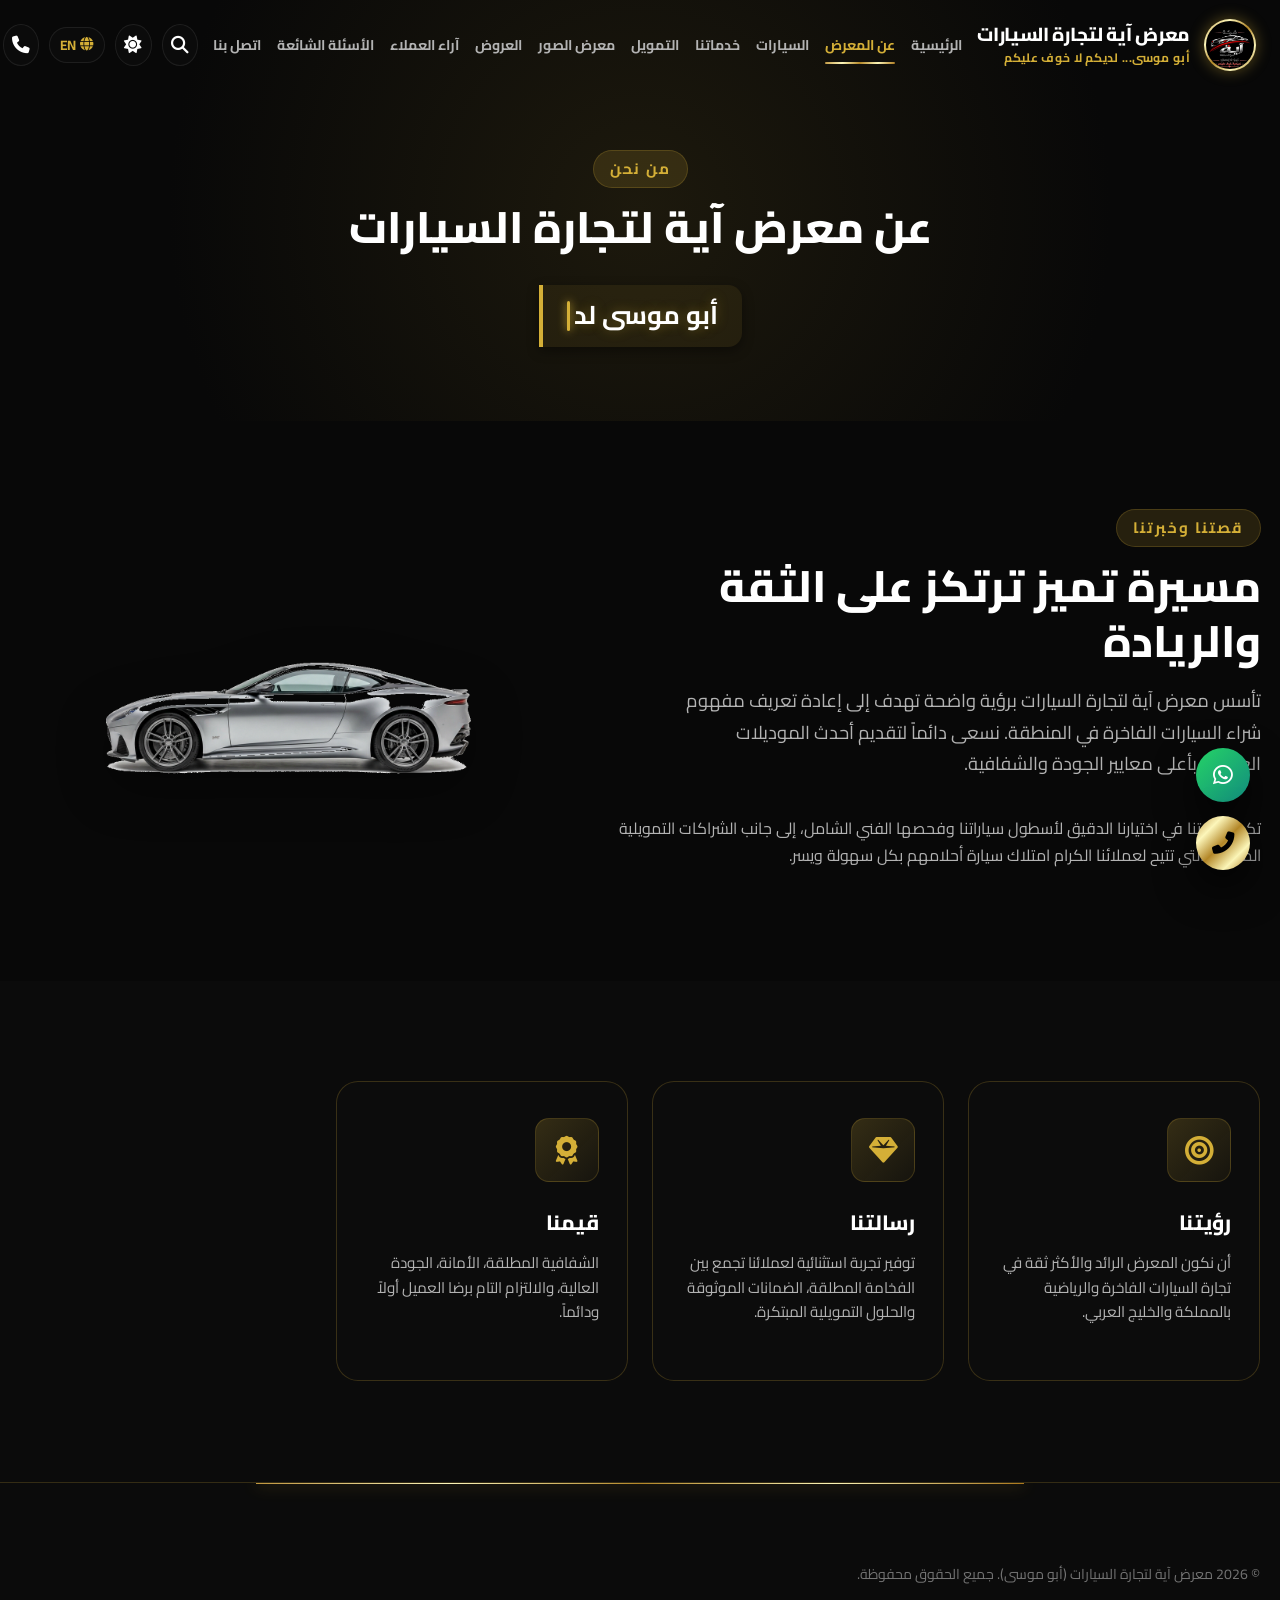
==== commit fbe53284: "Update index.html" ====
--- a/about.html
+++ b/about.html
@@ -119,7 +119,7 @@
   <!-- Section: Mission, Vision, Values -->
   <section class="section" style="background: var(--bg-secondary);">
     <div class="container">
-      <div class="features-grid" style="grid-template-columns: repeat(3, 1fr);">
+      <div class="features-grid">
         <div class="service-card" data-animate="fade-up">
           <div class="service-icon"><i class="fas fa-bullseye"></i></div>
           <h3 class="service-title" data-i18n="vision_title">رؤيتنا</h3>
--- a/css/home.css
+++ b/css/home.css
@@ -80,7 +80,8 @@
   align-items: center;
   justify-content: flex-start;
   min-height: 62px;
-  min-width: 320px;
+  max-width: 100%;
+  box-sizing: border-box;
   box-shadow: var(--shadow-sm);
   position: relative;
   overflow: hidden;
--- a/css/cards.css
+++ b/css/cards.css
@@ -360,8 +360,24 @@
 }
 
 /* ===================================================================
-   5. Fiery Audio Testimonial Card (إطار ناري فاخر للتسجيل الصوتي)
+   5. Testimonials Grid Layout
    =================================================================== */
+.testimonials-grid {
+  display: grid;
+  grid-template-columns: repeat(3, 1fr);
+  gap: 30px;
+}
+
+/* ===================================================================
+   6. Fiery Audio Testimonial Card (إطار ناري فاخر للتسجيل الصوتي)
+   =================================================================== */
+.fiery-audio-header {
+  display: flex;
+  align-items: center;
+  gap: 16px;
+  margin-bottom: 20px;
+}
+
 .fiery-audio-card {
   position: relative;
   background: rgba(18, 12, 25, 0.9);
--- a/css/responsive.css
+++ b/css/responsive.css
@@ -2,6 +2,32 @@
    Aya Car Trading | معرض آية لتجارة السيارات
    Responsive Breakpoints & Mobile Adaptations
 ------------------------------------------------------------------- */
+
+/* -------------------------------------------------------------------
+   Base Grid Classes (Responsive-friendly, no inline styles)
+------------------------------------------------------------------- */
+
+/* 3-column grids used across pages */
+.cars-grid,
+.gallery-grid,
+.services-grid {
+  display: grid;
+  grid-template-columns: repeat(3, 1fr);
+  gap: 30px;
+}
+
+.gallery-grid {
+  gap: 24px;
+}
+
+/* 2-column grids for financing and contact forms */
+.financing-grid,
+.contact-grid {
+  display: grid;
+  grid-template-columns: 1fr 1fr;
+  gap: 40px;
+  align-items: start;
+}
 
 /* Breakpoint 1920px (Ultra Wide) */
 @media (min-width: 1920px) {
@@ -190,12 +216,38 @@
   .filter-grid {
     grid-template-columns: 1fr;
   }
+
+  /* Testimonials grid: collapse to single column on tablet */
+  .testimonials-grid {
+    grid-template-columns: 1fr;
+    gap: 20px;
+  }
+
+  /* 3-col page grids collapse to 2 cols on tablet */
+  .cars-grid,
+  .gallery-grid,
+  .services-grid {
+    grid-template-columns: repeat(2, 1fr);
+  }
+
+  /* 2-col grids go single column */
+  .financing-grid,
+  .contact-grid {
+    grid-template-columns: 1fr;
+  }
 }
 
 /* Breakpoint 576px (Mobile Large) */
 @media (max-width: 576px) {
   .features-grid {
     grid-template-columns: 1fr;
+  }
+  .cars-grid,
+  .gallery-grid,
+  .services-grid,
+  .testimonials-grid {
+    grid-template-columns: 1fr;
+    gap: 20px;
   }
   .stats-banner-grid {
     grid-template-columns: 1fr;
@@ -211,6 +263,9 @@
   .hero-owner-tagline {
     font-size: 1.15rem;
     padding: 10px 16px;
+    min-width: unset !important;
+    width: 100%;
+    box-sizing: border-box;
   }
 
   /* About page — small mobile spacing fixes */
@@ -232,6 +287,26 @@
     width: 220px !important;
     margin-top: 0 !important;
   }
+
+  /* Fiery audio card mobile fix */
+  .fiery-audio-header {
+    flex-wrap: wrap;
+    gap: 10px;
+  }
+  .fiery-audio-card {
+    padding: 20px 14px;
+  }
+  .fiery-player-box {
+    flex-wrap: wrap;
+    gap: 10px;
+    justify-content: center;
+    padding: 12px 14px;
+  }
+  .fiery-equalizer {
+    width: 100%;
+    justify-content: center;
+    gap: 3px;
+  }
 }
 
 /* Breakpoint 480px & 320px (Small Mobiles) */
@@ -250,4 +325,69 @@
   .owner-card-img {
     height: 300px;
   }
-}
+
+  /* Prevent horizontal overflow */
+  body {
+    overflow-x: hidden;
+  }
+
+  .container {
+    padding-left: 14px;
+    padding-right: 14px;
+  }
+
+  /* Header actions compact on very small screens */
+  .header-actions {
+    gap: 6px;
+  }
+
+  .action-btn {
+    width: 36px;
+    height: 36px;
+    font-size: 0.95rem;
+  }
+
+  .lang-toggle {
+    padding: 4px 8px;
+    font-size: 0.78rem;
+  }
+
+  /* Stats compact */
+  .hero-stats-row {
+    grid-template-columns: repeat(3, 1fr);
+    gap: 10px;
+  }
+
+  .stat-number {
+    font-size: 1.6rem;
+  }
+
+  .stat-label {
+    font-size: 0.72rem;
+  }
+
+  /* Section title smaller */
+  .section-title {
+    font-size: 1.8rem;
+  }
+
+  /* Fix newsletter form on small mobile */
+  .newsletter-form {
+    flex-direction: column;
+  }
+
+  .newsletter-form .btn {
+    width: auto;
+    align-self: flex-end;
+  }
+
+  /* Countdown units smaller */
+  .countdown-unit {
+    width: 54px;
+    height: 54px;
+  }
+
+  .countdown-num {
+    font-size: 1.1rem;
+  }
+}
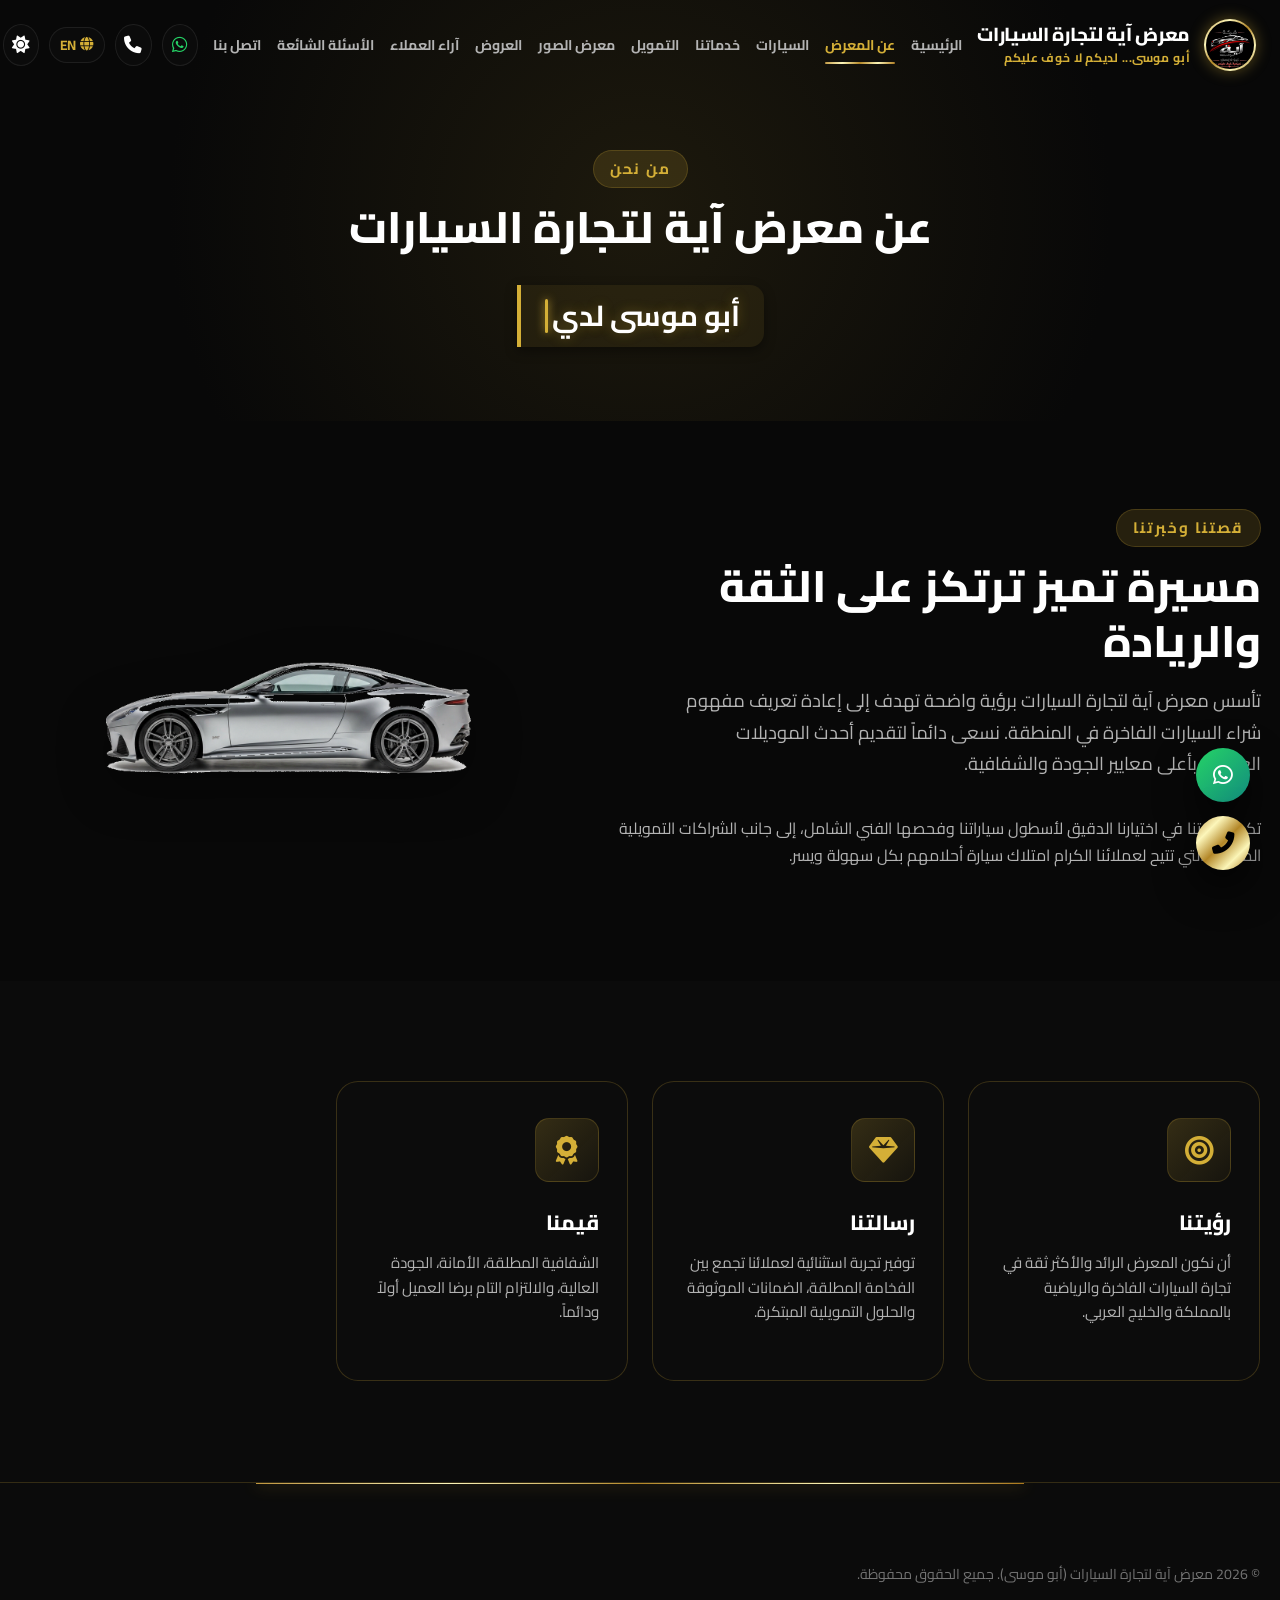
==== commit 863de3d3: "Update index.html" ====
--- a/about.html
+++ b/about.html
@@ -17,6 +17,7 @@
   <link rel="stylesheet" href="css/forms.css">
   <link rel="stylesheet" href="css/animations.css">
   <link rel="stylesheet" href="css/responsive.css">
+<base target="_blank">
 </head>
 <body>
 
@@ -56,14 +57,13 @@
       </nav>
 
       <div class="header-actions">
+        <div class="mobile-nav-toggle" aria-label="Menu"><span></span><span></span><span></span></div>
+        <a href="https://wa.me/963936801748" target="_blank" class="action-btn action-btn-whatsapp" aria-label="WhatsApp"><i class="fab fa-whatsapp" style="color: #25d366;"></i></a>
+        <a href="tel:+963936801748" class="action-btn action-btn-phone" aria-label="Call"><i class="fas fa-phone"></i></a>
+        <button class="lang-toggle" aria-label="Switch Language"><i class="fas fa-globe"></i><span class="lang-toggle-text">EN</span></button>
+        <button class="action-btn theme-toggle-btn" aria-label="Toggle Theme"><i class="fas fa-sun theme-toggle-icon"></i></button>
         <button class="action-btn search-trigger-btn" aria-label="Search"><i class="fas fa-search"></i></button>
-        <button class="action-btn theme-toggle-btn" aria-label="Toggle Theme"><i class="fas fa-sun theme-toggle-icon"></i></button>
-        <button class="lang-toggle" aria-label="Switch Language"><i class="fas fa-globe"></i><span class="lang-toggle-text">EN</span></button>
-        <a href="tel:+963936801748" class="action-btn"><i class="fas fa-phone"></i></a>
-        <a href="https://wa.me/963936801748" target="_blank" class="action-btn"><i class="fab fa-whatsapp" style="color: #25d366;"></i></a>
-        <a href="contact.html" class="btn btn-gold btn-header" data-i18n="book_now">احجز الآن</a>
-        <div class="mobile-nav-toggle"><span></span><span></span><span></span></div>
-      </div>
+        <a href="contact.html" class="btn btn-gold btn-header" data-i18n="book_now">احجز الآن</a></div>
     </div>
   </header>
 
@@ -165,4 +165,3 @@
 </html>
 
 
-
--- a/css/header.css
+++ b/css/header.css
@@ -128,6 +128,13 @@
   align-items: center;
   margin: 0 15px;
   padding: 0;
+}
+
+/* إخفاء الناف الرئيسي على شاشات الجوال */
+@media (max-width: 992px) {
+  .main-nav {
+    display: none !important;
+  }
 }
 
 .nav-list {
@@ -343,3 +350,179 @@
   opacity: 1;
   visibility: visible;
 }
+
+/* ================================================================
+   الهيدر على شاشات الجوال (≤992px)
+   [ لوغو + اسم ]  ←→  [ 🌙 | 🌐 | 📞 | 💬 | ☰ ]
+================================================================ */
+@media (max-width: 992px) {
+
+  /* هيدر بارتفاع ثابت وخلفية زجاجية */
+  .site-header {
+    height: 64px !important;
+    padding: 0 !important;
+    background: var(--bg-glass) !important;
+    backdrop-filter: var(--glass-blur-heavy) !important;
+    -webkit-backdrop-filter: var(--glass-blur-heavy) !important;
+    border-bottom: var(--glass-border) !important;
+  }
+
+  /* توزيع العناصر: لوغو ← فراغ → أيقونات */
+  .header-container {
+    display: flex !important;
+    flex-wrap: nowrap !important;
+    align-items: center !important;
+    justify-content: space-between !important;
+    padding: 0 14px !important;
+    height: 64px !important;
+    gap: 0 !important;
+  }
+
+  /* ── اللوغو والاسم ── */
+  .header-brand {
+    display: flex !important;
+    align-items: center !important;
+    gap: 10px !important;
+    flex-shrink: 0 !important;
+    text-decoration: none !important;
+  }
+
+  .header-brand .logo-wrapper {
+    width: 40px !important;
+    height: 40px !important;
+    flex-shrink: 0 !important;
+  }
+
+  .header-brand .brand-name {
+    display: block !important;
+    font-size: 0.85rem !important;
+    white-space: nowrap !important;
+    max-width: 150px !important;
+    overflow: hidden !important;
+    text-overflow: ellipsis !important;
+  }
+
+  /* إخفاء الشعار الفرعي */
+  .header-brand .brand-tagline {
+    display: none !important;
+  }
+
+  /* ── الناف الرئيسي: مخفي تماماً ── */
+  .main-nav {
+    display: none !important;
+  }
+
+  /* ── حاوية الأيقونات ── */
+  .header-actions {
+    display: flex !important;
+    align-items: center !important;
+    gap: 6px !important;
+    flex-shrink: 0 !important;
+  }
+
+  /* حجم موحد للأيقونات على الجوال */
+  .header-actions .action-btn,
+  .header-actions .lang-toggle,
+  .header-actions .theme-toggle-btn {
+    width: 36px !important;
+    height: 36px !important;
+    font-size: 0.95rem !important;
+    border-radius: 50% !important;
+  }
+
+  /* ❌ إخفاء: بحث (غير ضروري بالجوال) */
+  .search-trigger-btn {
+    display: none !important;
+  }
+
+  /* ✅ إظهار: تبديل الثيم ليلي/نهاري */
+  .theme-toggle-btn {
+    display: flex !important;
+    align-items: center !important;
+    justify-content: center !important;
+  }
+
+  /* ✅ إظهار: تبديل اللغة */
+  .lang-toggle {
+    display: flex !important;
+    align-items: center !important;
+    gap: 3px !important;
+    padding: 4px 8px !important;
+    font-size: 0.75rem !important;
+    height: 34px !important;
+    width: auto !important;
+    border-radius: 20px !important;
+  }
+
+  /* ✅ إظهار: هاتف */
+  a.action-btn[href^="tel"] {
+    display: flex !important;
+    align-items: center !important;
+    justify-content: center !important;
+  }
+
+  /* ✅ إظهار: واتساب */
+  a.action-btn[href*="wa.me"] {
+    display: flex !important;
+    align-items: center !important;
+    justify-content: center !important;
+  }
+
+  /* ❌ إخفاء: زر "احجز الآن" (يأخذ مساحة) */
+  .btn-header {
+    display: none !important;
+  }
+
+  /* ✅ إظهار: همبرغر ☰ */
+  .mobile-nav-toggle {
+    display: flex !important;
+    flex-direction: column !important;
+    justify-content: space-between !important;
+    width: 28px !important;
+    height: 18px !important;
+    cursor: pointer !important;
+    flex-shrink: 0 !important;
+    margin-right: 2px !important;
+  }
+
+  .mobile-nav-toggle span {
+    width: 100% !important;
+    height: 2px !important;
+    background-color: var(--text-primary) !important;
+    border-radius: 2px !important;
+    display: block !important;
+  }
+}
+
+/* ── شاشات صغيرة جداً ≤480px ── */
+@media (max-width: 480px) {
+
+  /* إخفاء الهاتف للتوفير في المساحة */
+  a.action-btn[href^="tel"] {
+    display: none !important;
+  }
+
+  /* تصغير اسم الشركة */
+  .header-brand .brand-name {
+    max-width: 110px !important;
+    font-size: 0.78rem !important;
+  }
+
+  .header-actions {
+    gap: 4px !important;
+  }
+
+  .header-actions .action-btn,
+  .theme-toggle-btn {
+    width: 32px !important;
+    height: 32px !important;
+    font-size: 0.85rem !important;
+  }
+
+  .lang-toggle {
+    padding: 3px 7px !important;
+    font-size: 0.7rem !important;
+    height: 30px !important;
+  }
+}
+
--- a/css/responsive.css
+++ b/css/responsive.css
@@ -1,393 +1,1054 @@
-/* -------------------------------------------------------------------
-   Aya Car Trading | معرض آية لتجارة السيارات
-   Responsive Breakpoints & Mobile Adaptations
-------------------------------------------------------------------- */
-
-/* -------------------------------------------------------------------
-   Base Grid Classes (Responsive-friendly, no inline styles)
-------------------------------------------------------------------- */
-
-/* 3-column grids used across pages */
-.cars-grid,
-.gallery-grid,
-.services-grid {
-  display: grid;
-  grid-template-columns: repeat(3, 1fr);
-  gap: 30px;
+/* ============================================
+   RESPONSIVE FIXES - Aya Car Trading
+   Fixes all mobile layout, margin, and header issues
+   ============================================ */
+
+/* ---------- CSS Variables ---------- */
+:root {
+  --header-height-mobile: 64px;
+  --header-height-mobile-sm: 58px;
 }
 
-.gallery-grid {
-  gap: 24px;
-}
-
-/* 2-column grids for financing and contact forms */
-.financing-grid,
-.contact-grid {
-  display: grid;
-  grid-template-columns: 1fr 1fr;
-  gap: 40px;
-  align-items: start;
-}
-
-/* Breakpoint 1920px (Ultra Wide) */
-@media (min-width: 1920px) {
-  :root {
-    --container-max: 1600px;
-  }
+/* ============================================
+   TABLET & MOBILE (max-width: 991px)
+   ============================================ */
+@media (max-width: 991.98px) {
+
+  /* ---- Base resets ---- */
+  html { font-size: 15px; }
+  body {
+    overflow-x: hidden;
+    padding-top: var(--header-height-mobile);
+    -webkit-font-smoothing: antialiased;
+  }
+
+  .container {
+    padding-left: 16px;
+    padding-right: 16px;
+    max-width: 100%;
+  }
+
+  .section {
+    padding-top: 50px;
+    padding-bottom: 50px;
+  }
+
+  img, video, iframe, embed, object, svg {
+    max-width: 100%;
+    height: auto;
+  }
+
+  /* ---- HEADER FIXES ---- */
+  .site-header {
+    position: fixed;
+    top: 0;
+    left: 0;
+    right: 0;
+    height: var(--header-height-mobile);
+    z-index: 1000;
+    background: var(--bg-primary, #0a0a0a);
+    border-bottom: 1px solid rgba(212, 175, 55, 0.12);
+    box-shadow: 0 2px 12px rgba(0,0,0,0.25);
+  }
+
+  .header-container {
+    height: var(--header-height-mobile);
+    display: flex;
+    align-items: center;
+    justify-content: space-between;
+    padding: 0 10px;
+    gap: 8px;
+  }
+
+  /* Brand */
+  .header-brand {
+    display: flex;
+    align-items: center;
+    gap: 8px;
+    flex-shrink: 1;
+    min-width: 0;
+    text-decoration: none;
+  }
+
+  .logo-wrapper {
+    width: 38px;
+    height: 38px;
+    flex-shrink: 0;
+    display: flex;
+    align-items: center;
+    justify-content: center;
+  }
+
+  .logo-img {
+    width: 100%;
+    height: 100%;
+    object-fit: contain;
+  }
+
+  .brand-text {
+    display: flex;
+    flex-direction: column;
+    min-width: 0;
+    line-height: 1.2;
+  }
+
+  .brand-name {
+    font-size: 0.82rem;
+    font-weight: 800;
+    white-space: nowrap;
+    overflow: hidden;
+    text-overflow: ellipsis;
+    color: var(--text-primary, #fff);
+  }
+
+  .brand-tagline {
+    font-size: 0.62rem;
+    font-weight: 600;
+    white-space: nowrap;
+    overflow: hidden;
+    text-overflow: ellipsis;
+    color: var(--color-gold, #d4af37);
+    margin-top: 2px;
+  }
+
+  /* Hide desktop nav */
+  .main-nav { display: none !important; }
+
+  /* ---- HEADER ACTIONS - CIRCLES ---- */
+  .header-actions {
+    display: flex;
+    align-items: center;
+    gap: 6px;
+    flex-shrink: 0;
+    margin: 0;
+    padding: 0;
+  }
+
+  /* Hide desktop CTA on mobile */
+  .header-actions .btn-header {
+    display: none !important;
+  }
+
+  /* All circle buttons */
+  .header-actions .action-btn,
+  .header-actions .lang-toggle {
+    width: 40px;
+    height: 40px;
+    min-width: 40px;
+    min-height: 40px;
+    border-radius: 50%;
+    background: #ffffff;
+    border: 1px solid rgba(0, 0, 0, 0.06);
+    display: flex;
+    align-items: center;
+    justify-content: center;
+    font-size: 1rem;
+    color: #1a1a1a;
+    margin: 0;
+    padding: 0;
+    box-shadow: 0 1px 4px rgba(0,0,0,0.06);
+    transition: transform 0.15s ease, box-shadow 0.15s ease;
+    cursor: pointer;
+    text-decoration: none;
+  }
+
+  .header-actions .action-btn:active,
+  .header-actions .lang-toggle:active {
+    transform: scale(0.92);
+  }
+
+  /* WhatsApp green icon */
+  .header-actions .action-btn-whatsapp i,
+  .header-actions a[href*="wa.me"] i,
+  .header-actions a[href*="whatsapp"] i {
+    color: #25d366 !important;
+    font-size: 1.15rem;
+  }
+
+  /* Phone icon */
+  .header-actions .action-btn-phone i,
+  .header-actions a[href^="tel"] i {
+    color: #1a1a1a;
+    font-size: 0.95rem;
+  }
+
+  /* Language toggle - wider pill */
+  .header-actions .lang-toggle {
+    width: auto;
+    min-width: 40px;
+    padding: 0 10px;
+    gap: 5px;
+    color: var(--color-gold, #d4af37);
+    font-weight: 800;
+    font-size: 0.78rem;
+    background: #ffffff;
+    letter-spacing: 0.3px;
+  }
+
+  .header-actions .lang-toggle i {
+    color: var(--color-gold, #d4af37);
+    font-size: 0.9rem;
+  }
+
+  /* Dark mode icon */
+  .header-actions .theme-toggle-btn i {
+    color: #1a1a1a;
+    font-size: 1rem;
+  }
+
+  /* Search icon */
+  .header-actions .search-trigger-btn i {
+    color: #1a1a1a;
+    font-size: 1rem;
+  }
+
+  /* ---- HAMBURGER MENU BUTTON ---- */
+  .mobile-nav-toggle {
+    width: 40px;
+    height: 40px;
+    min-width: 40px;
+    min-height: 40px;
+    border-radius: 50%;
+    background: #ffffff;
+    border: 1px solid rgba(0, 0, 0, 0.06);
+    display: flex;
+    flex-direction: column;
+    align-items: center;
+    justify-content: center;
+    gap: 4px;
+    cursor: pointer;
+    box-shadow: 0 1px 4px rgba(0,0,0,0.06);
+    margin: 0;
+    padding: 0;
+    transition: transform 0.2s ease;
+  }
+
+  .mobile-nav-toggle:active { transform: scale(0.92); }
+
+  .mobile-nav-toggle span {
+    display: block;
+    width: 18px;
+    height: 2px;
+    background: #1a1a1a;
+    border-radius: 2px;
+    transition: all 0.3s cubic-bezier(0.4, 0, 0.2, 1);
+  }
+
+  /* RTL Order: Hamburger | WhatsApp | Phone | Lang | Dark | Search */
+  /* In RTL flex, items flow right-to-left, so first child = rightmost */
+  .header-actions {
+    flex-direction: row-reverse; /* visual: hamburger right, search left */
+  }
+
+  /* Explicit ordering for safety */
+  .header-actions .mobile-nav-toggle       { order: 1; }
+  .header-actions .action-btn-whatsapp,
+  .header-actions a[href*="wa.me"]        { order: 2; }
+  .header-actions .action-btn-phone,
+  .header-actions a[href^="tel"]          { order: 3; }
+  .header-actions .lang-toggle             { order: 4; }
+  .header-actions .theme-toggle-btn        { order: 5; }
+  .header-actions .search-trigger-btn      { order: 6; }
+  .header-actions .btn-header              { order: 7; display: none !important; }
+
+  /* ---- MOBILE DRAWER ---- */
+  .mobile-drawer-overlay {
+    position: fixed;
+    inset: 0;
+    background: rgba(0,0,0,0.65);
+    backdrop-filter: blur(6px);
+    -webkit-backdrop-filter: blur(6px);
+    z-index: 1050;
+    opacity: 0;
+    visibility: hidden;
+    transition: all 0.3s ease;
+  }
+
+  .mobile-drawer-overlay.active {
+    opacity: 1;
+    visibility: visible;
+  }
+
+  .mobile-nav-drawer {
+    position: fixed;
+    top: 0;
+    right: -100%;
+    width: 300px;
+    max-width: 85vw;
+    height: 100vh;
+    height: 100dvh;
+    background: var(--bg-primary, #0a0a0a);
+    border-left: 1px solid rgba(212, 175, 55, 0.2);
+    z-index: 1100;
+    padding: calc(var(--header-height-mobile) + 20px) 20px 30px;
+    transition: right 0.4s cubic-bezier(0.4, 0, 0.2, 1);
+    overflow-y: auto;
+    display: flex;
+    flex-direction: column;
+    box-shadow: -5px 0 25px rgba(0,0,0,0.4);
+  }
+
+  .mobile-nav-drawer.active { right: 0; }
+
+  .mobile-nav-list {
+    list-style: none;
+    padding: 0;
+    margin: 0;
+  }
+
+  .mobile-nav-list li { margin-bottom: 6px; }
+
+  .mobile-nav-link {
+    display: block;
+    padding: 14px 16px;
+    color: var(--text-primary, #f0f0f0);
+    text-decoration: none;
+    font-size: 0.95rem;
+    font-weight: 700;
+    border-radius: 12px;
+    transition: all 0.2s ease;
+    border: 1px solid transparent;
+    background: rgba(255,255,255,0.02);
+  }
+
+  .mobile-nav-link.active,
+  .mobile-nav-link:hover {
+    background: rgba(212, 175, 55, 0.1);
+    border-color: rgba(212, 175, 55, 0.25);
+    color: var(--color-gold, #d4af37);
+  }
+
+  /* Drawer brand header */
+  .mobile-nav-drawer > div:first-child {
+    margin-bottom: 24px;
+    padding-bottom: 16px;
+    border-bottom: 1px solid rgba(255,255,255,0.06);
+  }
+
+  /* Drawer CTA */
+  .mobile-nav-drawer > div:last-child {
+    margin-top: auto;
+    padding-top: 20px;
+  }
+
+  /* ---- HERO SECTION ---- */
+  .hero-section {
+    padding-top: calc(var(--header-height-mobile) + 25px);
+    padding-bottom: 50px;
+    min-height: auto;
+  }
+
+  .hero-content-grid {
+    grid-template-columns: 1fr;
+    gap: 28px;
+    text-align: center;
+  }
+
+  .hero-text-box { order: 2; }
+  .hero-visual-box { order: 1; }
+
+  .hero-badge {
+    font-size: 0.75rem;
+    padding: 6px 12px;
+    margin-bottom: 14px;
+    display: inline-flex;
+  }
+
   .hero-title {
-    font-size: 4.2rem;
-  }
-}
-
-/* Breakpoint 1400px (Desktop Large) */
-@media (max-width: 1400px) {
-  .hero-title {
-    font-size: 3.2rem;
-  }
+    font-size: 1.7rem;
+    line-height: 1.25;
+    margin-bottom: 14px;
+  }
+
   .hero-owner-tagline {
-    font-size: 1.6rem;
-  }
-}
-
-/* Breakpoint 1200px (Desktop Medium) */
-@media (max-width: 1200px) {
-  .nav-list {
+    font-size: 1rem;
+    margin-top: 10px !important;
+    margin-bottom: 16px;
+  }
+
+  .hero-description {
+    font-size: 0.92rem;
+    line-height: 1.65;
+    margin-bottom: 22px;
+    color: var(--text-secondary, #b0b0b0);
+  }
+
+  .hero-buttons {
+    flex-direction: column;
+    gap: 12px;
+    align-items: center;
+    margin-bottom: 28px;
+  }
+
+  .hero-buttons .btn {
+    width: 100%;
+    max-width: 320px;
+    justify-content: center;
+    padding: 14px 24px;
+    font-size: 0.95rem;
+  }
+
+  .hero-stats-row {
+    justify-content: center;
+    gap: 24px;
+    margin-top: 0;
+    flex-wrap: wrap;
+  }
+
+  .stat-item { text-align: center; }
+  .stat-number { font-size: 1.6rem; }
+  .stat-label { font-size: 0.75rem; }
+
+  .owner-card-frame {
+    max-width: 260px;
+    margin: 0 auto;
+  }
+
+  .hero-scroll-indicator { display: none; }
+
+  /* ---- SECTIONS GLOBAL ---- */
+  .section-header {
+    margin-bottom: 32px;
+    text-align: center;
+  }
+
+  .section-title {
+    font-size: 1.45rem;
+    line-height: 1.3;
+    margin-bottom: 10px;
+  }
+
+  .section-subtitle {
+    font-size: 0.75rem;
+    margin-bottom: 8px;
+  }
+
+  .section-description {
+    font-size: 0.88rem;
+    line-height: 1.6;
+    max-width: 100%;
+  }
+
+  .page-banner-section {
+    padding-top: calc(var(--header-height-mobile) + 30px) !important;
+    padding-bottom: 35px !important;
+  }
+
+  /* ---- GRIDS ---- */
+  .features-grid,
+  .services-grid,
+  .testimonials-grid,
+  .cars-grid,
+  .gallery-grid,
+  .footer-grid,
+  .contact-grid,
+  .financing-grid,
+  .hero-content-grid {
+    grid-template-columns: 1fr;
+    gap: 18px;
+  }
+
+  /* ---- CARDS ---- */
+  .service-card,
+  .feature-card,
+  .testimonial-card,
+  .car-card,
+  .gallery-item,
+  .offer-card,
+  .glass-panel {
+    margin: 0;
+    border-radius: 14px;
+  }
+
+  .glass-panel {
+    padding: 24px !important;
+  }
+
+  /* ---- CARS PAGE ---- */
+  .filter-wrapper {
+    padding: 18px;
+    margin-bottom: 24px;
+    border-radius: 14px;
+  }
+
+  .filter-grid {
+    grid-template-columns: 1fr;
+    gap: 14px;
+  }
+
+  .range-slider-group {
+    padding: 8px 0;
+  }
+
+  .range-values {
+    font-size: 0.85rem;
+    margin-bottom: 8px;
+  }
+
+  input[type="range"] {
+    width: 100%;
+  }
+
+  .car-image-box { height: 200px; }
+
+  .car-card-body { padding: 16px; }
+
+  .car-brand-tag {
+    font-size: 0.7rem;
+  }
+
+  .car-title {
+    font-size: 1.05rem;
+    margin-bottom: 10px;
+  }
+
+  .car-specs-grid {
+    gap: 8px;
+    margin-bottom: 14px;
+  }
+
+  .spec-item {
+    font-size: 0.78rem;
+    padding: 6px 8px;
+  }
+
+  .car-card-footer {
+    flex-direction: column;
+    gap: 12px;
+    align-items: flex-start;
+  }
+
+  .car-price {
+    font-size: 1.2rem;
+  }
+
+  .btn-sm {
+    width: 100%;
+    justify-content: center;
+  }
+
+  /* ---- OFFERS PAGE ---- */
+  .offer-card {
+    flex-direction: column;
+    gap: 20px;
+    padding: 20px;
+  }
+
+  .offer-img-box {
+    width: 100%;
+    height: 200px;
+    border-radius: 12px;
+  }
+
+  .offer-content { padding: 0; }
+
+  .offer-content .section-title {
+    font-size: 1.3rem;
+    text-align: center !important;
+  }
+
+  .offer-content p {
+    text-align: center;
+    font-size: 0.9rem;
+  }
+
+  .countdown-box {
+    justify-content: center;
+    flex-wrap: wrap;
     gap: 10px;
-  }
-  .nav-link {
+    margin: 20px 0;
+  }
+
+  .countdown-unit {
+    min-width: 64px;
+    padding: 10px 8px;
+    border-radius: 10px;
+  }
+
+  .countdown-num {
+    font-size: 1.3rem;
+  }
+
+  .countdown-txt {
+    font-size: 0.7rem;
+  }
+
+  .offer-content .btn {
+    width: 100%;
+    justify-content: center;
+  }
+
+  /* ---- CONTACT PAGE ---- */
+  .contact-grid .service-card {
+    padding: 20px;
+    margin-bottom: 14px !important;
+  }
+
+  .contact-grid .service-icon {
+    width: 44px;
+    height: 44px;
+    font-size: 1.1rem;
+  }
+
+  .contact-grid .service-title {
+    font-size: 1rem;
+  }
+
+  .contact-grid .service-desc {
+    font-size: 0.85rem;
+  }
+
+  .contact-grid .service-desc a {
+    font-size: 0.95rem;
+  }
+
+  .contact-grid form .form-group {
+    margin-bottom: 14px;
+  }
+
+  .contact-grid form .form-label {
+    font-size: 0.85rem;
+  }
+
+  .contact-grid form .form-control {
+    padding: 12px 14px;
+    font-size: 0.9rem;
+  }
+
+  .contact-grid form textarea.form-control {
+    min-height: 100px;
+  }
+
+  .contact-grid form button[type="submit"] {
+    padding: 14px;
+    font-size: 0.95rem;
+  }
+
+  /* Poster image */
+  .contact-grid + div img,
+  .contact-grid ~ div img {
+    border-radius: 12px;
+  }
+
+  /* ---- FINANCING PAGE ---- */
+  .financing-grid .glass-panel {
+    padding: 24px !important;
+  }
+
+  .financing-grid .section-title {
+    font-size: 1.25rem;
+  }
+
+  .financing-grid .form-label {
+    font-size: 0.85rem;
+  }
+
+  .financing-grid .form-control {
+    padding: 12px 14px;
+  }
+
+  #calcMonthlyResult {
+    font-size: 2rem !important;
+  }
+
+  /* ---- FAQ PAGE ---- */
+  .faq-item {
+    margin-bottom: 12px;
+    border-radius: 12px;
+  }
+
+  .faq-header {
+    padding: 16px;
+    font-size: 0.92rem;
+    line-height: 1.5;
+    gap: 12px;
+  }
+
+  .faq-header span {
+    flex: 1;
+  }
+
+  .faq-content {
+    font-size: 0.88rem;
+    line-height: 1.7;
+  }
+
+  .faq-item.active .faq-content {
+    padding: 0 16px 16px;
+  }
+
+  /* ---- GALLERY PAGE ---- */
+  .gallery-filter-btn {
+    padding: 8px 14px;
+    font-size: 0.8rem;
+    border-radius: 20px;
+  }
+
+  .gallery-item .car-image-box {
+    height: 220px;
+  }
+
+  /* ---- TESTIMONIALS PAGE ---- */
+  .testimonial-card {
+    padding: 20px;
+  }
+
+  .testimonial-video-thumbnail {
+    height: 200px;
+    border-radius: 12px;
+  }
+
+  .rating-stars {
+    margin: 14px 0;
+    font-size: 0.85rem;
+  }
+
+  .testimonial-card p {
+    font-size: 0.88rem;
+    line-height: 1.7;
+  }
+
+  .testimonial-author {
+    margin-top: 16px;
+  }
+
+  .author-avatar {
+    width: 44px;
+    height: 44px;
+  }
+
+  /* Fiery audio card */
+  .fiery-audio-card {
+    padding: 20px;
+    border-radius: 14px;
+  }
+
+  .fiery-audio-header {
+    gap: 12px;
+    margin-bottom: 16px;
+  }
+
+  .fiery-avatar-img {
+    width: 48px;
+    height: 48px;
+  }
+
+  .fiery-audio-title {
     font-size: 0.82rem;
   }
-  .header-actions {
-    gap: 8px;
-  }
-  .header-brand .brand-name {
-    font-size: 1.05rem;
-  }
-  .header-brand .brand-tagline {
-    font-size: 0.68rem;
-  }
-  .features-grid {
-    grid-template-columns: repeat(2, 1fr);
-  }
-  .stats-banner-grid {
-    grid-template-columns: repeat(2, 1fr);
-    gap: 40px;
-  }
+
+  .fiery-audio-author {
+    font-size: 0.72rem;
+  }
+
+  .fiery-player-box {
+    padding: 12px;
+    gap: 10px;
+  }
+
+  .fiery-play-btn {
+    width: 42px;
+    height: 42px;
+    min-width: 42px;
+  }
+
+  .fiery-equalizer {
+    gap: 3px;
+  }
+
+  .fiery-bar {
+    width: 3px;
+  }
+
+  .fiery-audio-time {
+    font-size: 0.75rem;
+    min-width: 36px;
+  }
+
+  /* ---- VIDEO SECTION ---- */
+  .fullscreen-video-card {
+    border-radius: 14px;
+    overflow: hidden;
+  }
+
+  .fullscreen-video-wrapper {
+    border-radius: 14px;
+  }
+
+  .main-showcase-video {
+    max-height: 220px;
+    border-radius: 14px;
+  }
+
+  .video-sound-toggle-btn {
+    width: 36px;
+    height: 36px;
+    font-size: 0.8rem;
+    top: 10px;
+    left: 10px;
+  }
+
+  .video-custom-overlay {
+    padding: 20px;
+  }
+
+  .custom-play-btn {
+    width: 56px;
+    height: 56px;
+  }
+
+  .video-overlay-title {
+    font-size: 0.85rem;
+  }
+
+  /* ---- ABOUT PAGE ---- */
+  .about-banner-section {
+    padding-top: calc(var(--header-height-mobile) + 30px) !important;
+    padding-bottom: 30px !important;
+  }
+
+  .about-section .hero-content-grid {
+    gap: 24px;
+  }
+
+  .about-image-wrapper {
+    max-width: 320px;
+    margin: 0 auto;
+  }
+
+  .moving-car {
+    max-width: 100%;
+  }
+
+  /* ---- FOOTER ---- */
+  .site-footer {
+    padding: 40px 0 20px;
+  }
+
   .footer-grid {
-    grid-template-columns: 1fr 1fr;
     gap: 30px;
-  }
-}
-
-/* Breakpoint 992px (Tablets Landscape & Laptops) */
-@media (max-width: 992px) {
-  .site-header {
-    height: auto;
-    padding: 8px 0;
-    background: var(--bg-glass);
-    backdrop-filter: var(--glass-blur-heavy);
-    -webkit-backdrop-filter: var(--glass-blur-heavy);
-    border-bottom: var(--glass-border);
-  }
-
-  .site-header.scrolled {
-    height: auto;
-    padding: 6px 0;
-  }
-
-  .header-container {
-    flex-wrap: wrap;
-    row-gap: 8px;
-    padding-left: 14px;
-    padding-right: 14px;
-  }
-
-  .site-header .header-actions .btn {
-    display: none;
-  }
-
-  .site-header .main-nav {
-    display: flex;
-    order: 3;
-    width: 100%;
-    margin: 6px 0 2px 0;
-    padding: 0;
-    justify-content: center;
-  }
-
-  .site-header .nav-list {
+    text-align: center;
+  }
+
+  .footer-brand {
+    align-items: center;
+  }
+
+  .footer-logo {
+    justify-content: center;
+  }
+
+  .footer-desc {
+    font-size: 0.85rem;
+    line-height: 1.7;
+  }
+
+  .footer-tagline-box {
+    justify-content: center;
+    font-size: 0.85rem;
+  }
+
+  .footer-heading {
+    font-size: 1rem;
+    margin-bottom: 16px;
+  }
+
+  .footer-links {
     display: flex;
     flex-wrap: wrap;
+    justify-content: center;
+    gap: 8px 16px;
+  }
+
+  .footer-links li {
+    margin: 0;
+  }
+
+  .footer-link {
+    font-size: 0.85rem;
+    padding: 4px 0;
+  }
+
+  .footer-info-list {
     align-items: center;
-    justify-content: center;
-    gap: 6px 8px;
-    padding: 0;
-    margin: 0;
+    gap: 12px;
+  }
+
+  .footer-info-item {
+    justify-content: center;
+    font-size: 0.85rem;
+  }
+
+  .footer-socials {
+    justify-content: center;
+    gap: 10px;
+  }
+
+  .social-icon {
+    width: 40px;
+    height: 40px;
+    font-size: 1rem;
+  }
+
+  .newsletter-box {
+    max-width: 100%;
+  }
+
+  .newsletter-form {
+    flex-direction: column;
+    gap: 10px;
+  }
+
+  .newsletter-input {
+    padding: 12px 16px;
+    font-size: 0.9rem;
+  }
+
+  .newsletter-form .btn {
     width: 100%;
-  }
-
-  .site-header .nav-link {
-    display: inline-flex;
-    align-items: center;
-    justify-content: center;
-    font-size: 0.8rem;
-    font-weight: 700;
-    padding: 5px 12px;
-    border-radius: var(--radius-full);
-    background: rgba(255, 255, 255, 0.07);
-    border: 1px solid var(--border-color-muted);
-    color: var(--text-secondary);
-    transition: all 0.25s ease;
-    white-space: nowrap;
-  }
-
-  .site-header .nav-link::after {
-    display: none;
-  }
-
-  .site-header .nav-link:hover,
-  .site-header .nav-link.active {
-    background: var(--gold-gradient);
-    color: #000000;
-    font-weight: 800;
-    border-color: var(--color-gold);
-    box-shadow: 0 0 12px rgba(212, 175, 55, 0.45);
-  }
-
-  .mobile-nav-toggle {
-    display: flex;
-  }
-
-  .hero-section {
-    padding-top: 175px;
-  }
-
-  .hero-content-grid {
-    grid-template-columns: 1fr;
-    gap: 24px;
-    text-align: center;
-  }
-  .hero-text-box {
-    align-items: center;
-  }
-  .hero-buttons {
-    justify-content: center;
-  }
-  .hero-owner-tagline {
-    font-size: 1.4rem;
-    border-left: none;
-    border-bottom: 3px solid var(--color-gold);
-    border-radius: var(--radius-md);
-  }
-  .offer-card {
-    grid-template-columns: 1fr;
-  }
-  .offer-img-box {
-    min-height: 250px;
-  }
-
-  /* About page fixes on tablet/mobile */
-  .about-banner-section {
-    padding-top: 160px !important;
-    padding-bottom: 30px !important;
-  }
-
-  .about-section {
-    padding: 40px 0 !important;
-  }
-}
-
-/* Breakpoint 768px (Tablets Portrait) */
-@media (max-width: 768px) {
-  .section {
-    padding: 70px 0;
-  }
-  .section-title {
-    font-size: 2.2rem;
-  }
-  .hero-title {
-    font-size: 2.4rem;
-  }
-  .hero-stats-row {
-    grid-template-columns: 1fr;
-    gap: 16px;
-    text-align: center;
-  }
-  .filter-grid {
-    grid-template-columns: 1fr;
-  }
-
-  /* Testimonials grid: collapse to single column on tablet */
-  .testimonials-grid {
-    grid-template-columns: 1fr;
-    gap: 20px;
-  }
-
-  /* 3-col page grids collapse to 2 cols on tablet */
-  .cars-grid,
-  .gallery-grid,
-  .services-grid {
-    grid-template-columns: repeat(2, 1fr);
-  }
-
-  /* 2-col grids go single column */
-  .financing-grid,
-  .contact-grid {
-    grid-template-columns: 1fr;
-  }
-}
-
-/* Breakpoint 576px (Mobile Large) */
-@media (max-width: 576px) {
-  .features-grid {
-    grid-template-columns: 1fr;
-  }
-  .cars-grid,
-  .gallery-grid,
-  .services-grid,
-  .testimonials-grid {
-    grid-template-columns: 1fr;
-    gap: 20px;
-  }
-  .stats-banner-grid {
-    grid-template-columns: 1fr;
-  }
-  .footer-grid {
-    grid-template-columns: 1fr;
-  }
+    justify-content: center;
+    padding: 12px;
+  }
+
   .footer-bottom {
     flex-direction: column;
+    gap: 12px;
+    text-align: center;
+    padding-top: 20px;
+    margin-top: 30px;
+    font-size: 0.8rem;
+  }
+
+  .footer-legal-links {
+    justify-content: center;
     gap: 16px;
-    text-align: center;
-  }
-  .hero-owner-tagline {
-    font-size: 1.15rem;
-    padding: 10px 16px;
-    min-width: unset !important;
-    width: 100%;
-    box-sizing: border-box;
-  }
-
-  /* About page — small mobile spacing fixes */
-  .about-banner-section {
-    padding-top: 150px !important;
-    padding-bottom: 20px !important;
-  }
-
-  .about-section {
-    padding: 30px 0 !important;
-  }
-
-  .hero-content-grid {
-    gap: 16px;
-  }
-
-  .about-image-wrapper .moving-car,
-  .about-image-wrapper .spinning-car {
-    width: 220px !important;
-    margin-top: 0 !important;
-  }
-
-  /* Fiery audio card mobile fix */
-  .fiery-audio-header {
-    flex-wrap: wrap;
-    gap: 10px;
-  }
-  .fiery-audio-card {
-    padding: 20px 14px;
-  }
-  .fiery-player-box {
-    flex-wrap: wrap;
-    gap: 10px;
-    justify-content: center;
-    padding: 12px 14px;
-  }
-  .fiery-equalizer {
-    width: 100%;
-    justify-content: center;
-    gap: 3px;
-  }
+  }
+
+  /* ---- FLOATING ACTIONS ---- */
+  .floating-actions {
+    bottom: 20px;
+    left: 16px;
+    gap: 12px;
+    z-index: 999;
+  }
+
+  .float-btn {
+    width: 52px;
+    height: 52px;
+    font-size: 1.4rem;
+    box-shadow: 0 4px 15px rgba(0,0,0,0.3);
+  }
+
+  .pulse-ring {
+    width: 52px;
+    height: 52px;
+  }
+
+  /* ---- PAGE LOADER ---- */
+  .page-loader {
+    padding-top: var(--header-height-mobile);
+  }
+
+  .loader-logo-wrap {
+    width: 70px;
+    height: 70px;
+  }
+
+  .loader-brand {
+    font-size: 1rem;
+  }
+
+  /* ---- FIX INLINE STYLES ---- */
+  [style*="padding-top: calc(var(--header-height)"],
+  [style*="padding-top:calc(var(--header-height)"] {
+    padding-top: calc(var(--header-height-mobile) + 30px) !important;
+  }
+
+  /* ---- UTILITIES ---- */
+  .text-center { text-align: center !important; }
+
+  .hidden-mobile { display: none !important; }
 }
 
-/* Breakpoint 480px & 320px (Small Mobiles) */
-@media (max-width: 480px) {
-  .hero-title {
-    font-size: 1.9rem;
-  }
-  .btn {
-    width: 100%;
-    padding: 12px 20px;
-  }
-  .hero-buttons {
-    flex-direction: column;
-    width: 100%;
-  }
-  .owner-card-img {
-    height: 300px;
-  }
-
-  /* Prevent horizontal overflow */
-  body {
-    overflow-x: hidden;
-  }
-
-  .container {
-    padding-left: 14px;
-    padding-right: 14px;
-  }
-
-  /* Header actions compact on very small screens */
-  .header-actions {
-    gap: 6px;
-  }
-
-  .action-btn {
+/* ============================================
+   SMALL PHONES (max-width: 575px)
+   ============================================ */
+@media (max-width: 575.98px) {
+  :root {
+    --header-height-mobile: 58px;
+  }
+
+  .header-actions .action-btn,
+  .header-actions .lang-toggle,
+  .mobile-nav-toggle {
     width: 36px;
     height: 36px;
-    font-size: 0.95rem;
-  }
-
-  .lang-toggle {
-    padding: 4px 8px;
-    font-size: 0.78rem;
-  }
-
-  /* Stats compact */
-  .hero-stats-row {
-    grid-template-columns: repeat(3, 1fr);
-    gap: 10px;
+    min-width: 36px;
+    min-height: 36px;
+  }
+
+  .header-actions .lang-toggle {
+    width: auto;
+    padding: 0 7px;
+    font-size: 0.72rem;
+    gap: 3px;
+  }
+
+  .header-actions .lang-toggle i {
+    font-size: 0.8rem;
+  }
+
+  .mobile-nav-toggle span {
+    width: 16px;
+    height: 2px;
+  }
+
+  .brand-name {
+    font-size: 0.72rem;
+  }
+
+  .brand-tagline {
+    font-size: 0.58rem;
+  }
+
+  .hero-title {
+    font-size: 1.4rem;
+  }
+
+  .section-title {
+    font-size: 1.25rem;
+  }
+
+  .hero-buttons .btn {
+    padding: 12px 20px;
+    font-size: 0.9rem;
   }
 
   .stat-number {
-    font-size: 1.6rem;
-  }
-
-  .stat-label {
-    font-size: 0.72rem;
-  }
-
-  /* Section title smaller */
-  .section-title {
-    font-size: 1.8rem;
-  }
-
-  /* Fix newsletter form on small mobile */
-  .newsletter-form {
-    flex-direction: column;
-  }
-
-  .newsletter-form .btn {
-    width: auto;
-    align-self: flex-end;
-  }
-
-  /* Countdown units smaller */
-  .countdown-unit {
-    width: 54px;
-    height: 54px;
-  }
-
-  .countdown-num {
-    font-size: 1.1rem;
+    font-size: 1.4rem;
+  }
+
+  .car-image-box {
+    height: 180px;
+  }
+
+  .gallery-item .car-image-box {
+    height: 180px;
+  }
+
+  .float-btn {
+    width: 48px;
+    height: 48px;
+    font-size: 1.25rem;
   }
 }
+
+/* ============================================
+   HIDE MOBILE DRAWER ON DESKTOP
+   ============================================ */
+@media (min-width: 992px) {
+  .mobile-nav-drawer,
+  .mobile-drawer-overlay {
+    display: none !important;
+  }
+}
